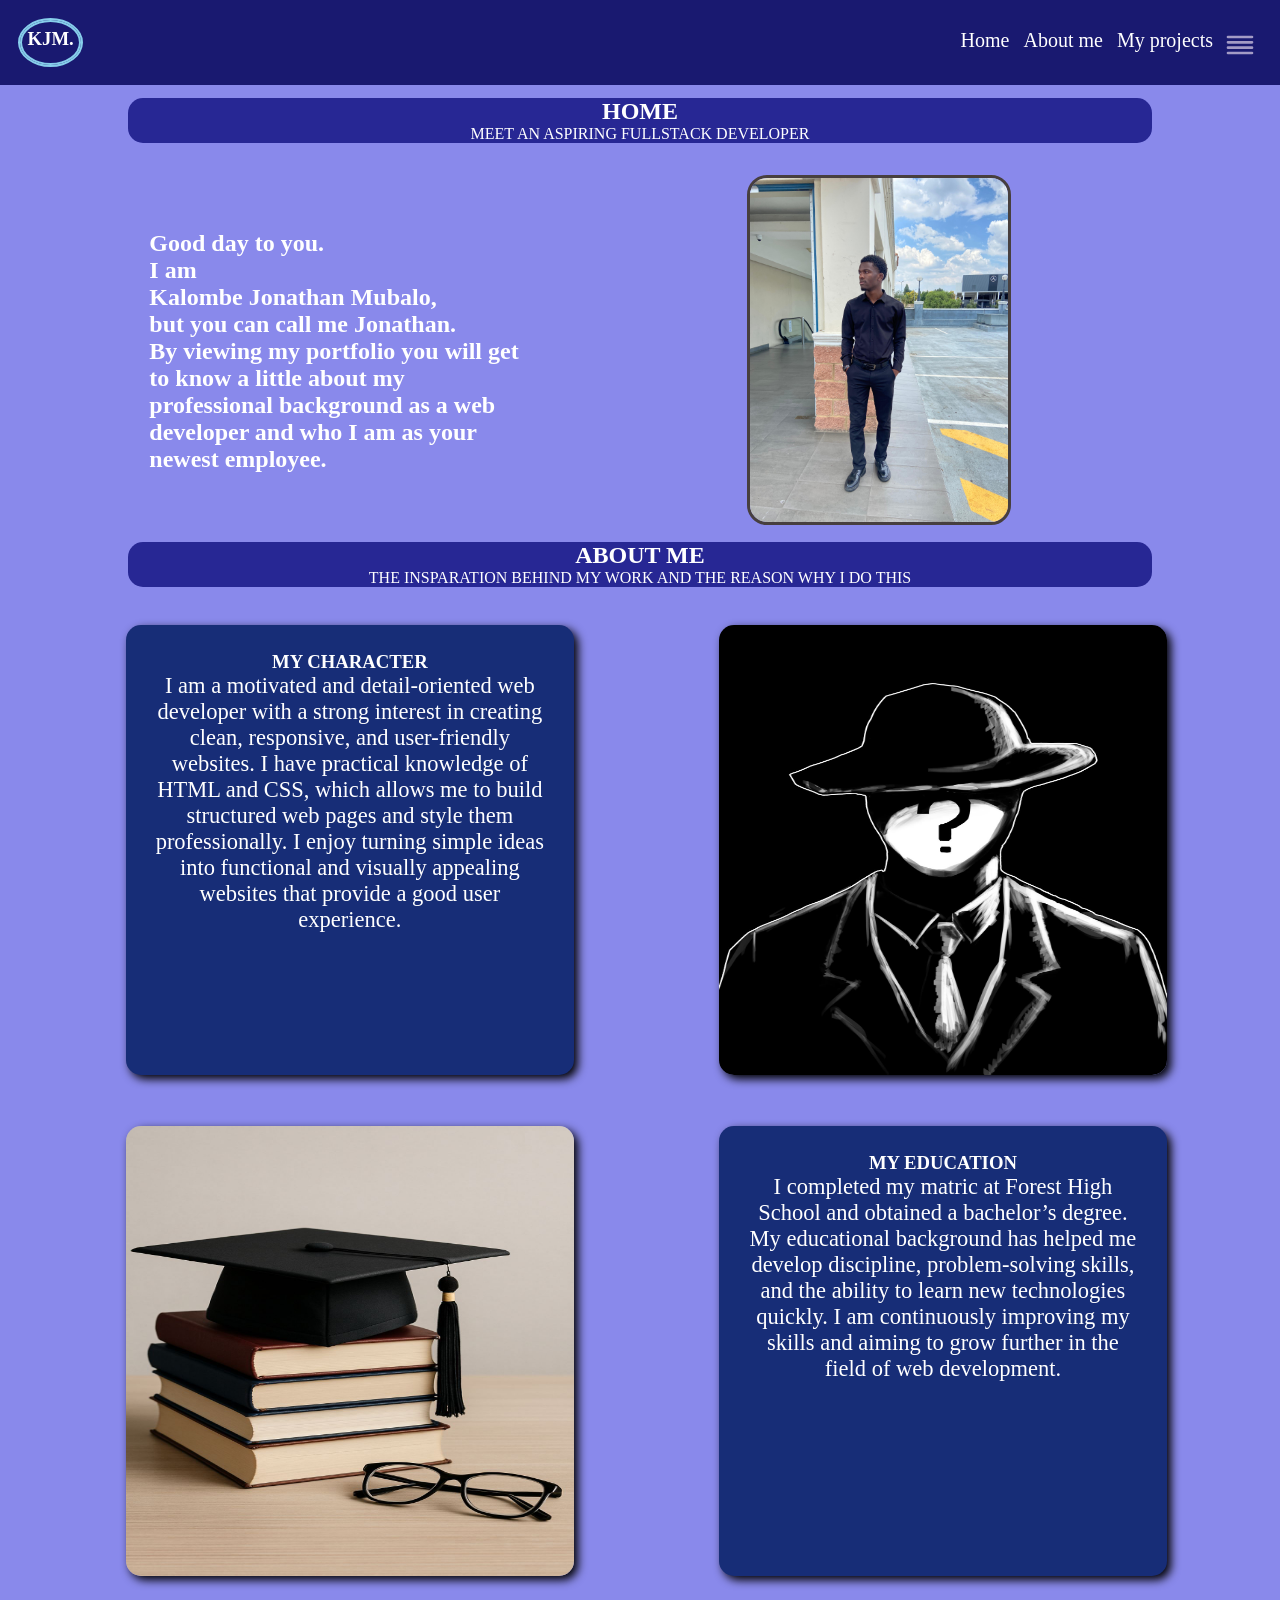
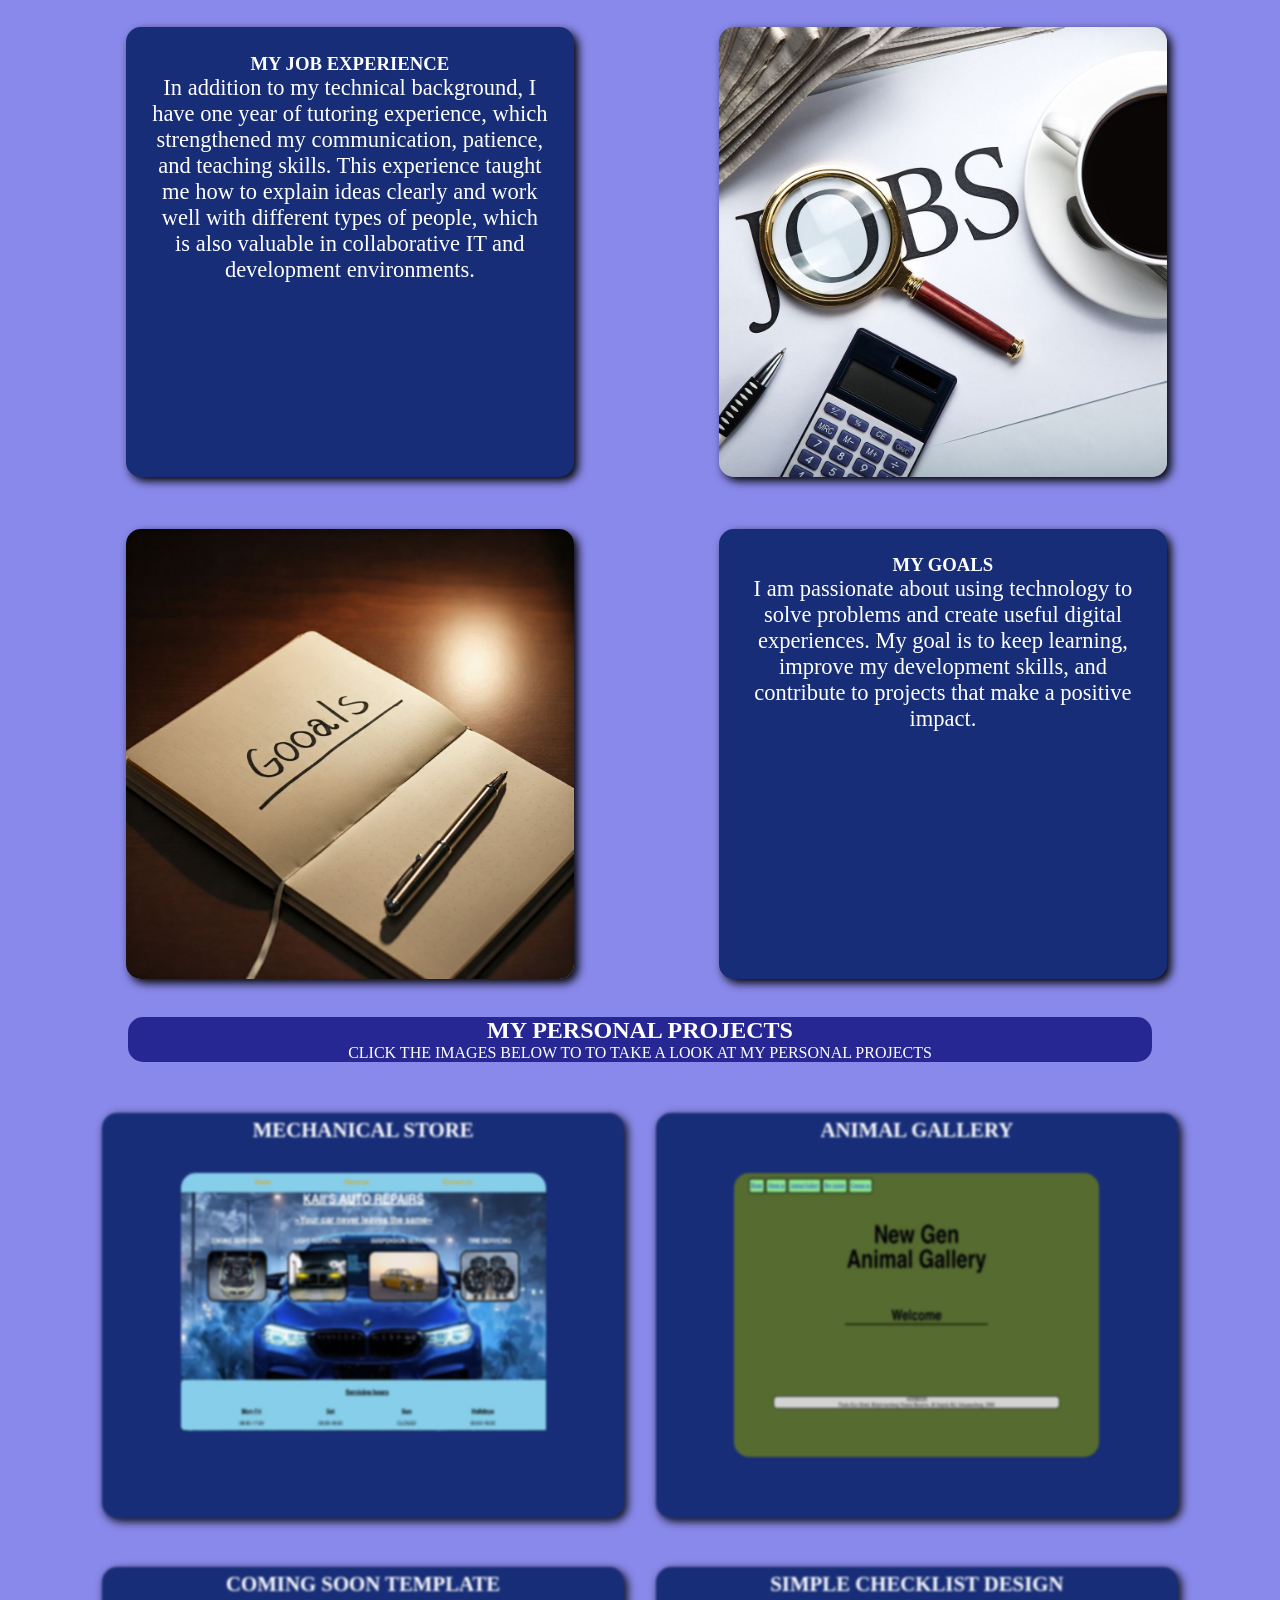
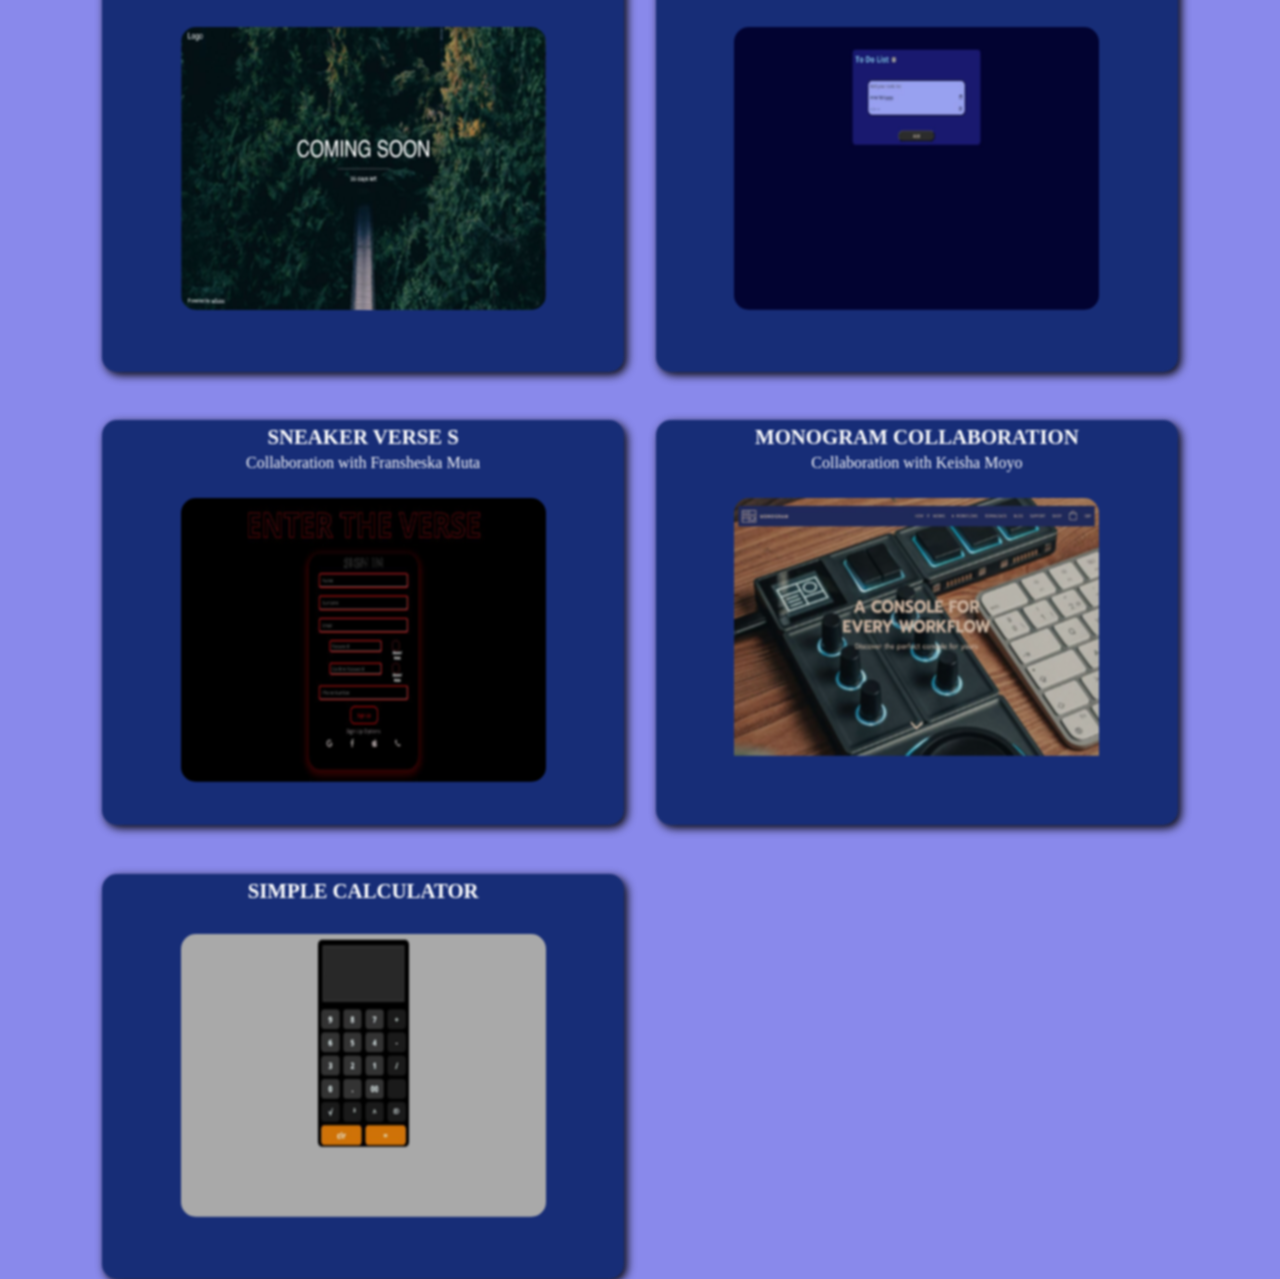
==== index.html @ be90f83e "Changed the color scheme of my website" ====
<!doctype html>
<html>
  <head>
    <title>Jonathans portfolio</title>
    <meta charset="UTF-8" />
    <meta name="viewport" content="width=device-width, initial-scale=1.0" />
    <link rel="stylesheet" href="styles.css" />
    <link rel="icon" href="./images/myicon.jpg" />
  </head>
  <body class="homepage">
    <header class="navbarstyle">
      <h3 class="logo">KJM.</h3>
      <nav class="navbar">
        <ul>
          <li>
            <a href="#home-page" target="_self">Home</a>
          </li>
          <li><a href="#about" target="_self">About me</a></li>
          <li><a href="#projects" target="_self">My projects</a></li>
          <li>
            <button id="dropdown" type="button">
              <svg
                xmlns="http://www.w3.org/2000/svg"
                width="1em"
                height="1em"
                viewBox="0 0 24 24"
              >
                <path d="M0 0h24v24H0z" fill="none" />
                <path
                  fill="currentColor"
                  d="M3 7h18a1 1 0 0 0 0-2H3a1 1 0 0 0 0 2m18 10H3a1 1 0 0 0 0 2h18a1 1 0 0 0 0-2m0-4H3a1 1 0 0 0 0 2h18a1 1 0 0 0 0-2m0-4H3a1 1 0 0 0 0 2h18a1 1 0 0 0 0-2"
                />
              </svg>
            </button>
          </li>
        </ul>
      </nav>

      <footer id="aboutMeFoot">
        <div>
          <h2>My SKILLS</h2>
          <section>
            <p>
              <a
                href="https://freecodecamp.org/certification/fcc-0bb48bfc-0001-48a4-94fc-444063eabfab/responsive-web-design"
                target="_blank"
                >HTML & CSS</a
              >
            </p>
            <p>Responsive web design</p>
            <p>Javascript</p>
          </section>
        </div>
        <h3>
          Contact Me<br />
          <span>just tap a link below</span>
        </h3>
        <section class="contact">
          <a
            href="https://www.linkedin.com/in/kalombe-jonathan-mubalo-9bb5353b4?utm_source=share&utm_campaign=share_via&utm_content=profile&utm_medium=android_app"
            target="_blank"
          >
            <img
              src="./images/linkedIn.png"
              alt="LinkedIn icon"
              width="45px"
              height="45px"
            /><br />
            Linked In profile</a
          >

          <a href="mailto:mubalokalombejonathan@gmail.com" target="_blank">
            <img
              src="./images/gmail.png"
              alt="gmail icon"
              width="45px"
              height="45px"
            /><br />
            Gmail account</a
          >

          <a
            href="https://www.instagram.com/kai_jay24?igsh=YXBub3B6YzE5aG9h"
            target="_blank"
          >
            <img
              src="./images/instagram.jpg"
              alt="Instagram icon"
              width="45px"
              height="45px"
            /><br />
            Instagram account</a
          >

          <a href="tel:0688829816" target="_blank">
            <img
              src="./images/phone.png"
              alt="Whatsapp icon"
              width="45px"
              height="45px"
            /><br />
            Phone number</a
          >
        </section>
      </footer>
    </header>
    <main id="home-page">
      <section class="my-home-title">
        <h1>HOME</h1>
        <p>MEET AN ASPIRING FULLSTACK DEVELOPER</p>
      </section>
      <div class="my-description">
        <section>
          <h1>Good day to you.</h1>
          <h2>I am</h2>

          <h2>
            <span class="myName"><b> Kalombe Jonathan Mubalo,</b></span>
          </h2>

          <h2>but you can call me <span class="myName">Jonathan</span>.</h2>

          <h2>
            By viewing my portfolio you will get to know a little about my
            professional background as a web developer and who I am as your
            newest employee.
          </h2>
        </section>

        <section>
          <img
            class="profile-pic"
            src="./images/myProfilePic.jpeg"
            alt="A profile picture of me"
            width="auto"
            height="350"
          />
        </section>
      </div>
    </main>

    <main id="about">
      <section class="my-about-me-title">
        <h1>ABOUT ME</h1>
        <p>THE INSPARATION BEHIND MY WORK AND THE REASON WHY I DO THIS</p>
      </section>
      <div class="about-me">
        <section class="describe-self">
          <section class="text">
            <h1>MY CHARACTER</h1>
            <p>
              I am a motivated and detail-oriented web developer with a strong
              interest in creating clean, responsive, and user-friendly
              websites. I have practical knowledge of HTML and CSS, which allows
              me to build structured web pages and style them professionally. I
              enjoy turning simple ideas into functional and visually appealing
              websites that provide a good user experience.
            </p>
          </section>
          <section class="describe-image a1-1">
            <img src="./images/myCharacter.jpg" width="100%" height="100%" />
          </section>
        </section>

        <section class="describe-self">
          <section class="describe-image a2-1">
            <img src="./images/myEducation.jpg" width="100%" height="100%" />
          </section>
          <section class="text">
            <h1>MY EDUCATION</h1>
            <p>
              I completed my matric at Forest High School and obtained a
              bachelor’s degree. My educational background has helped me develop
              discipline, problem-solving skills, and the ability to learn new
              technologies quickly. I am continuously improving my skills and
              aiming to grow further in the field of web development.
            </p>
          </section>
        </section>

        <section class="describe-self">
          <section class="text">
            <h1>MY JOB EXPERIENCE</h1>
            <p>
              In addition to my technical background, I have one year of
              tutoring experience, which strengthened my communication,
              patience, and teaching skills. This experience taught me how to
              explain ideas clearly and work well with different types of
              people, which is also valuable in collaborative IT and development
              environments.
            </p>
          </section>
          <section class="describe-image a3-1">
            <img src="./images/myExperience.jpg" width="100%" height="100%" />
          </section>
        </section>

        <section class="describe-self">
          <section class="describe-image a4-1">
            <img src="./images/myGoals.jpg" />
          </section>
          <section class="text">
            <h1>MY GOALS</h1>
            <p>
              I am passionate about using technology to solve problems and
              create useful digital experiences. My goal is to keep learning,
              improve my development skills, and contribute to projects that
              make a positive impact.
            </p>
          </section>
        </section>
      </div>
    </main>

    <main id="projects">
      <section class="my-projects-title">
        <h1>MY PERSONAL PROJECTS</h1>
        <p>CLICK THE IMAGES BELOW TO TO TAKE A LOOK AT MY PERSONAL PROJECTS</p>
      </section>
      <div class="my-projects">
        <section>
          <a href="https://mechanic-store-template.vercel.app/" target="_blank"
            ><h3>MECHANICAL STORE</h3>
            <img
              src="./images/mechanic-template.png"
              alt="My mechanical template home page"
            />
          </a>
        </section>
        <section>
          <a href="https://animal-gallery-2.vercel.app/" target="_blank">
            <h3>ANIMAL GALLERY</h3>
            <img
              src="./images/animalGallery.png"
              alt="My animal gallery home page"
            />
          </a>
        </section>

        <section>
          <a
            href="https://coming-soon-template-367j.vercel.app/"
            target="_blank"
            ><h3>COMING SOON TEMPLATE</h3>
            <img
              src="./images/coming-soon-template.png"
              alt="My coming soon template"
            />
          </a>
        </section>
        <section>
          <a href="https://checklist-red-nine.vercel.app/" target="_blank"
            ><h3>SIMPLE CHECKLIST DESIGN</h3>
            <img src="./images/checklist.png" alt="My checklist home page" />
          </a>
        </section>
        <section>
          <a href="https://sneaker-verse-s.vercel.app/" target="_blank"
            ><h3>SNEAKER VERSE S</h3>
            <p>Collaboration with Fransheska Muta</p>
            <img
              src="./images/sneaker-verse-S.png"
              alt="Sneaker vers-S shoe store home page"
            />
          </a>
        </section>
        <section>
          <a href="https://monogram-collaboration.vercel.app/" target="_blank"
            ><h3>MONOGRAM COLLABORATION</h3>
            <p>Collaboration with Keisha Moyo</p>
            <img
              src="./images/monogram-collaboration.png"
              alt="Monogram collaboration sales page"
            />
          </a>
        </section>
        <section>
          <a
            href="https://simple-calculator-tawny-rho.vercel.app/"
            target="_blank"
            ><h3>SIMPLE CALCULATOR</h3>
            <img
              src="./images/simple-calculator.png"
              alt="My calculator home page"
            />
          </a>
        </section>
      </div>
    </main>
    <script src="index.js"></script>
  </body>
</html>
---- styles.css ----
/*UNIVERSAL SELECTOR  */
* {
  box-sizing: border-box;
  margin: 0;
  padding: 0;
  scroll-behavior: smooth;
}

body {
  width: 100%;
  /* height: 100%; */
  overflow-x: hidden;
  color: white;
  background-color: rgb(137, 137, 235);
  /* background-image: url(./images/background.jpg);
  backdrop-filter: blur(3px);
  background-position: center;
  background-repeat: no-repeat;
  background-attachment: fixed;
  background-size: cover; */
}

/* NAV BAR STYLING */

.navbarstyle {
  display: flex;
  flex-flow: row nowrap;
  justify-content: space-between;
  background-color: midnightblue;
  padding: 20px;
  position: sticky;
  top: 0px;
  width: 100%;
  z-index: 1;
}

ul {
  list-style-type: none;
  display: flex;
  flex-flow: row nowrap;
  justify-content: space-evenly;
  margin-top: 9px;
}

.navbar ul li a {
  text-decoration: none;
  color: white;
  padding: 7px;
  font-size: 1.25rem;
}

.navbar ul li a:hover {
  cursor: pointer;
  color: skyblue;
  /* transform: scale(1.15); */
}

/* .active-nav {
  color: aquamarine !important;
} */

/* .navbar ul li a:hover {
  cursor: pointer;
  color: rgb(30, 168, 41);
} */

/* .navbar ul li a:visited {
  cursor: pointer;
  color: rgb(9, 175, 235);
} */

.navbarstyle .logo {
  border: 2.5px double skyblue;
  outline: 2.5px double skyblue;
  border-radius: 100%;
  padding: 5.5px;
}

/* HOME PAGE */

.my-description {
  display: flex;
  flex-flow: row nowrap;
  width: 100%;
  height: auto;
  justify-content: space-evenly;
  align-items: center;
  margin: 2.5% 0px 0px;
}

.my-description section {
  padding: 0px 5%;
  width: 40%;
  height: 100%;
}

.my-description span {
  /* font-size: 35px; */
  /* text-decoration: bold; */
}

.profile-pic {
  border-radius: 20px;
  border: 3.5px solid rgb(71, 63, 63);
}

/* ABOUT ME */

#about {
  height: 100%;
}

.about-me {
  text-align: center;
  width: 100%;
  /* height: auto; */
  margin: 0.5%;
  display: flex;
  flex-flow: column nowrap;
  justify-content: space-evenly;
  align-items: center;
}

.describe-self {
  display: flex;
  flex-flow: row;
  justify-content: space-evenly;
  height: 80%;
  width: 100%;
}

.describe-self .text {
  width: 35%;
  height: 50vh;
  box-shadow: 4px 4px 10px black;
  border-radius: 15px;
  padding: 2%;
  background-color: rgb(23, 45, 119);
  color: white;
  margin: 2%;
}

/* .text h1{
  font-size: ;FOCUS ON THE H1 TAGS ON UR BODY
} */

.describe-self .describe-image {
  width: 35vw;
  height: 50vh;
  box-shadow: 4px 4px 10px black;
  border-radius: 15px;
  color: white;
  margin: 2%;
}

.about-me section p {
  font-size: 2.5vh;
}

.a1-1 img {
  object-fit: fill;
  object-position: center;
  background: none;
  border-radius: 15px;
  width: 100%;
  height: 100%;
}

.a2-1 img {
  object-fit: fill;
  object-position: center;
  background: none;
  border-radius: 15px;
  width: 100%;
  height: 100%;
}

.a3-1 img {
  object-fit: fill;
  object-position: center;
  background: none;
  border-radius: 15px;
  width: 100%;
  height: 100%;
}

.a4-1 img {
  object-fit: fill;
  object-position: center;
  background: none;
  border-radius: 15px;
  width: 100%;
  height: 100%;
}

/* MY PAGE HEADINGS */
.my-projects-title,
.my-about-me-title,
.my-home-title {
  text-align: center;
  border-radius: 15px;
  margin: 1% auto;
  width: 80%;
  color: white;
  background-color: rgb(39, 39, 148);
}

/* .my-projects-title p,
.my-about-me-title p,
.my-home-title p {
  color: aquamarine;
} */

/* MY PROJECTS PAGE */

.my-projects {
  display: grid;
  grid-template-columns: 1fr 1fr;
  grid-template-rows: repeat(4, 1fr);
  width: 90%;
  margin: auto;
  gap: 3%;
  height: auto;
  grid-row: space-evenly;
  grid-column: space-evenly;
  padding: 3%;
  /* margin-bottom: 2%; */
}

.my-projects section {
  border-radius: 15px;
  background-color: rgb(23, 45, 119);
  width: auto;
  height: 45vh;
  box-shadow: 3px 3px 10px black;
  cursor: pointer;
  filter: blur(1px);
}

.my-projects section:hover {
  transform: scale(1.025);
  box-shadow: 3px 3px 10px black;
  filter: blur(0px);
}

.my-projects section:hover p {
  font-size: larger;
}

.my-projects section img {
  width: 70%;
  height: 70%;
  margin: 5% 15%;
  border-radius: 15px;
}
.my-projects section a,
footer section a {
  text-decoration: none;
  color: white;
  text-align: center;
}

.my-projects section h3 {
  font-size: 1.3rem;
  padding: 5px;
  text-decoration: none;
}

/* FOOTER & DROP DOWN*/

button {
  background-color: transparent;
  border: none;
  border-radius: 15px;
  width: 40px;
  height: 20px;
  cursor: pointer;
  /* margin-top: 105px; */
}

svg:hover {
  color: aquamarine;
}

svg {
  font-size: 2rem;
  color: rgb(163, 155, 197);
}

#aboutMeFoot {
  display: none;
}

footer {
  background-color: rgb(6, 6, 58, 0.5);
  border-radius: 12px;
  color: white;
  position: absolute;
  bottom: 0px;
  right: 0;
  bottom: -570px;
  width: 250px;
  overflow-y: scroll;
  overflow-x: hidden;
  scroll-behavior: smooth;
  height: auto;
}

footer::-webkit-scrollbar {
  display: none;
}

footer h3 {
  text-align: center;
  text-decoration: underline;
  font-weight: 700px;
  font-size: 1.3rem;
  line-height: 1.5rem;
}

footer h3 span {
  font-size: 1rem;
}

.contact {
  display: flex;
  flex-flow: column nowrap;
  width: 100%;
  height: auto;
  justify-content: space-evenly;
  align-items: center;
  margin: 2.5% 0px 0px;
}

.contact a {
  text-align: center;
  text-decoration: none;
  padding: 10px;
}

.contact a:hover {
  transform: scale(1.2) ease;
  border: 3px solid black;
  background-color: rgb(155, 127, 255);
  border-radius: 10px;
}

.contact a img {
  border-radius: 100%;
  color: aquamarine !important;
}

.contact a {
  color: aquamarine !important;
}

#aboutMeFoot {
  text-align: center;
  padding: 2%;
}

#aboutMeFoot section {
  display: flex;
  flex-flow: column nowrap;
  justify-content: space-around;
  margin: 1%;
}

#aboutMeFoot section p {
  background-color: rgb(48, 48, 97);
  border: 2px solid black;
  border-radius: 15px;
  padding: 0.4%;
  margin-bottom: 2%;
}

#aboutMeFoot h2 {
  text-decoration: underline;
}

/* MEDIA QUERRIES */

/* HOME SCREEN */
@media screen and (max-width: 700px) {
  .my-description {
    display: flex;
    flex-flow: column nowrap;
    height: auto;
    flex-direction: column;
    justify-content: center !important;
    align-items: center !important;
    gap: 0px;
  }

  .my-description section {
    display: flex;
    flex-flow: column nowrap;
    height: auto;
    flex-direction: column;
    justify-content: center !important;
    align-items: center !important;
  }

  .my-description section {
    height: 30%;
    width: 100%;
    margin-bottom: 5%;
  }

  /* .my-description section img { */
  /* } */

  /* MY PROJECTS PAGE */
  @media screen and (max-width: 800px) {
    .my-projects {
      display: flex;
      flex-flow: column nowrap;
      width: 100%;
      height: 100vh;
      margin: auto;
      height: auto;
      padding: 7%;
      align-items: space-between;
    }

    .my-projects section {
      margin-bottom: 10%;
    }
  }

  /* ABOUT ME */

  .describe-self {
    flex-direction: column-reverse;
    align-items: center;
    width: 100%;
    padding: 0px;
  }

  .describe-image,
  .text {
    width: 65vw !important;
  }

  .describe-image {
    order: 1 !important;
  }

  .text {
    width: 80vw !important;
    order: -1 !important;
    height: 34vh !important;
    margin-bottom: 14% !important;
  }

  .about-me section h1 {
    font-size: 4vh;
  }
}
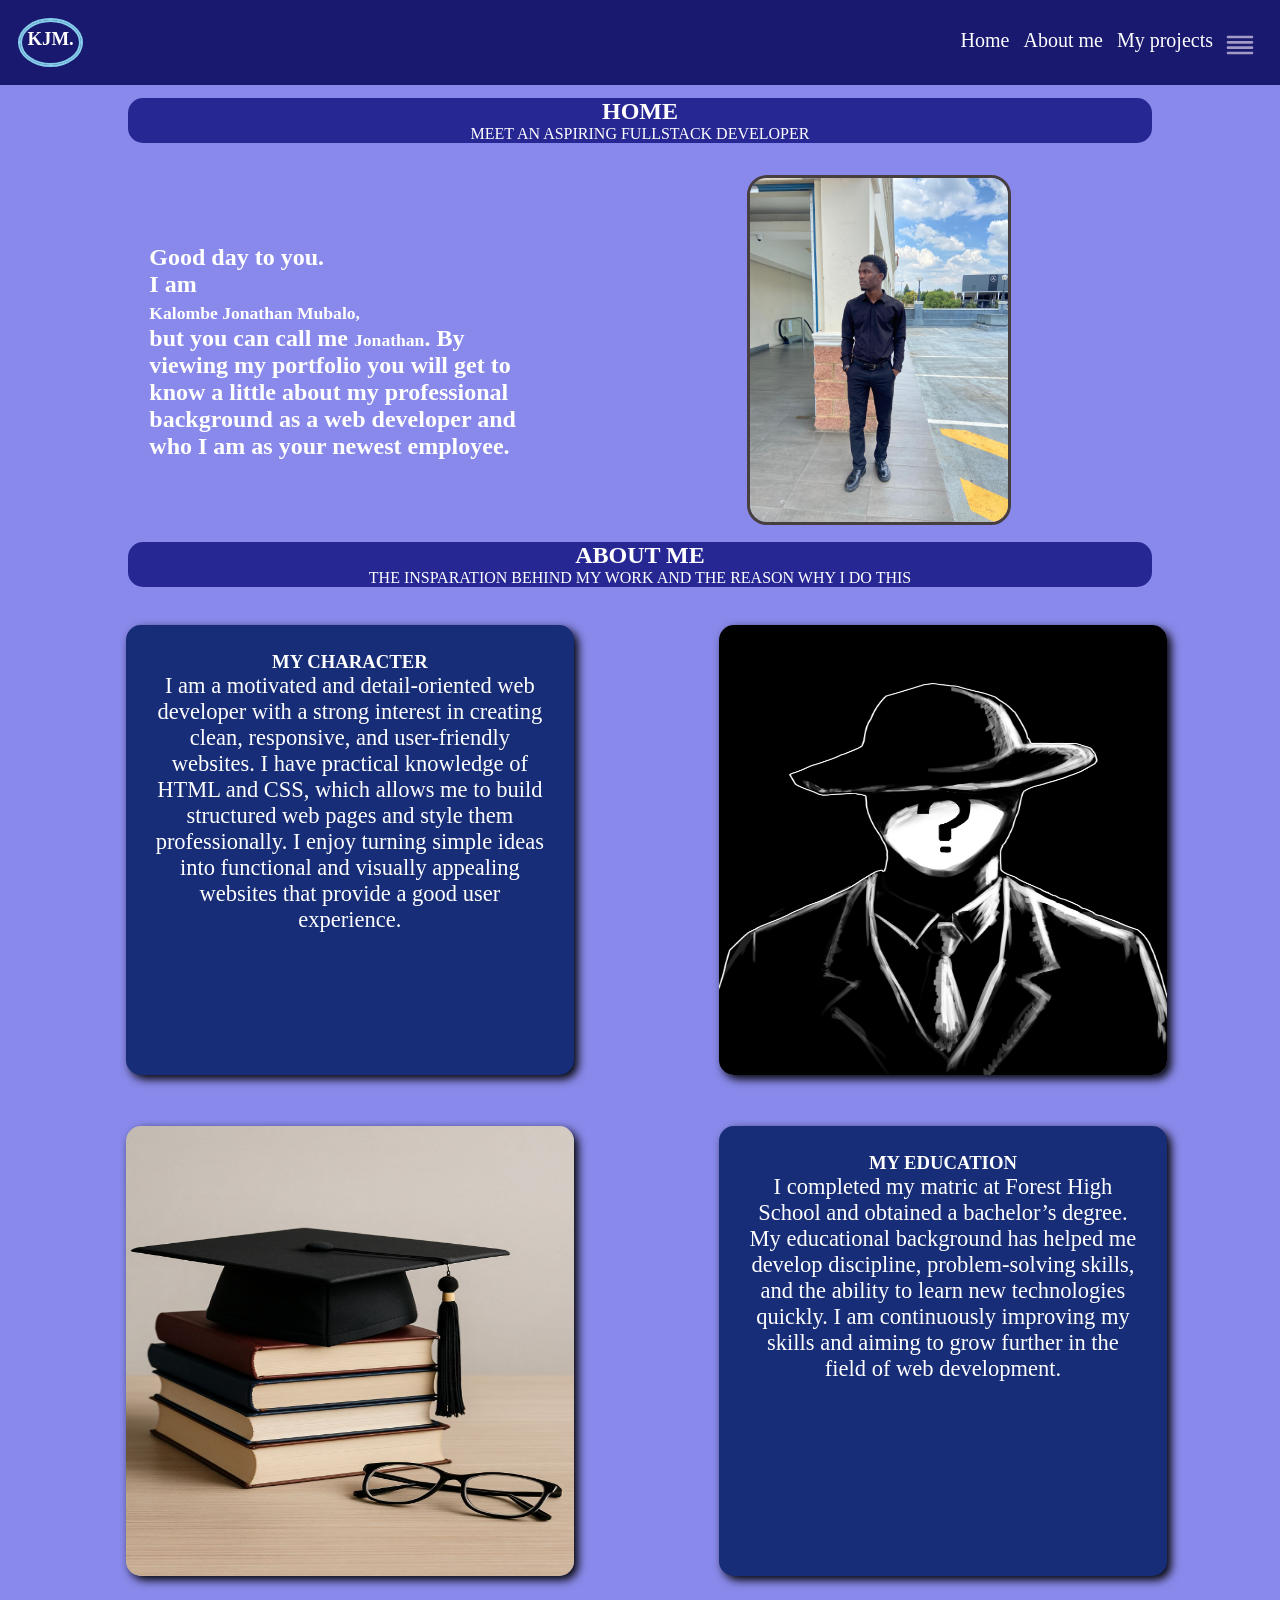
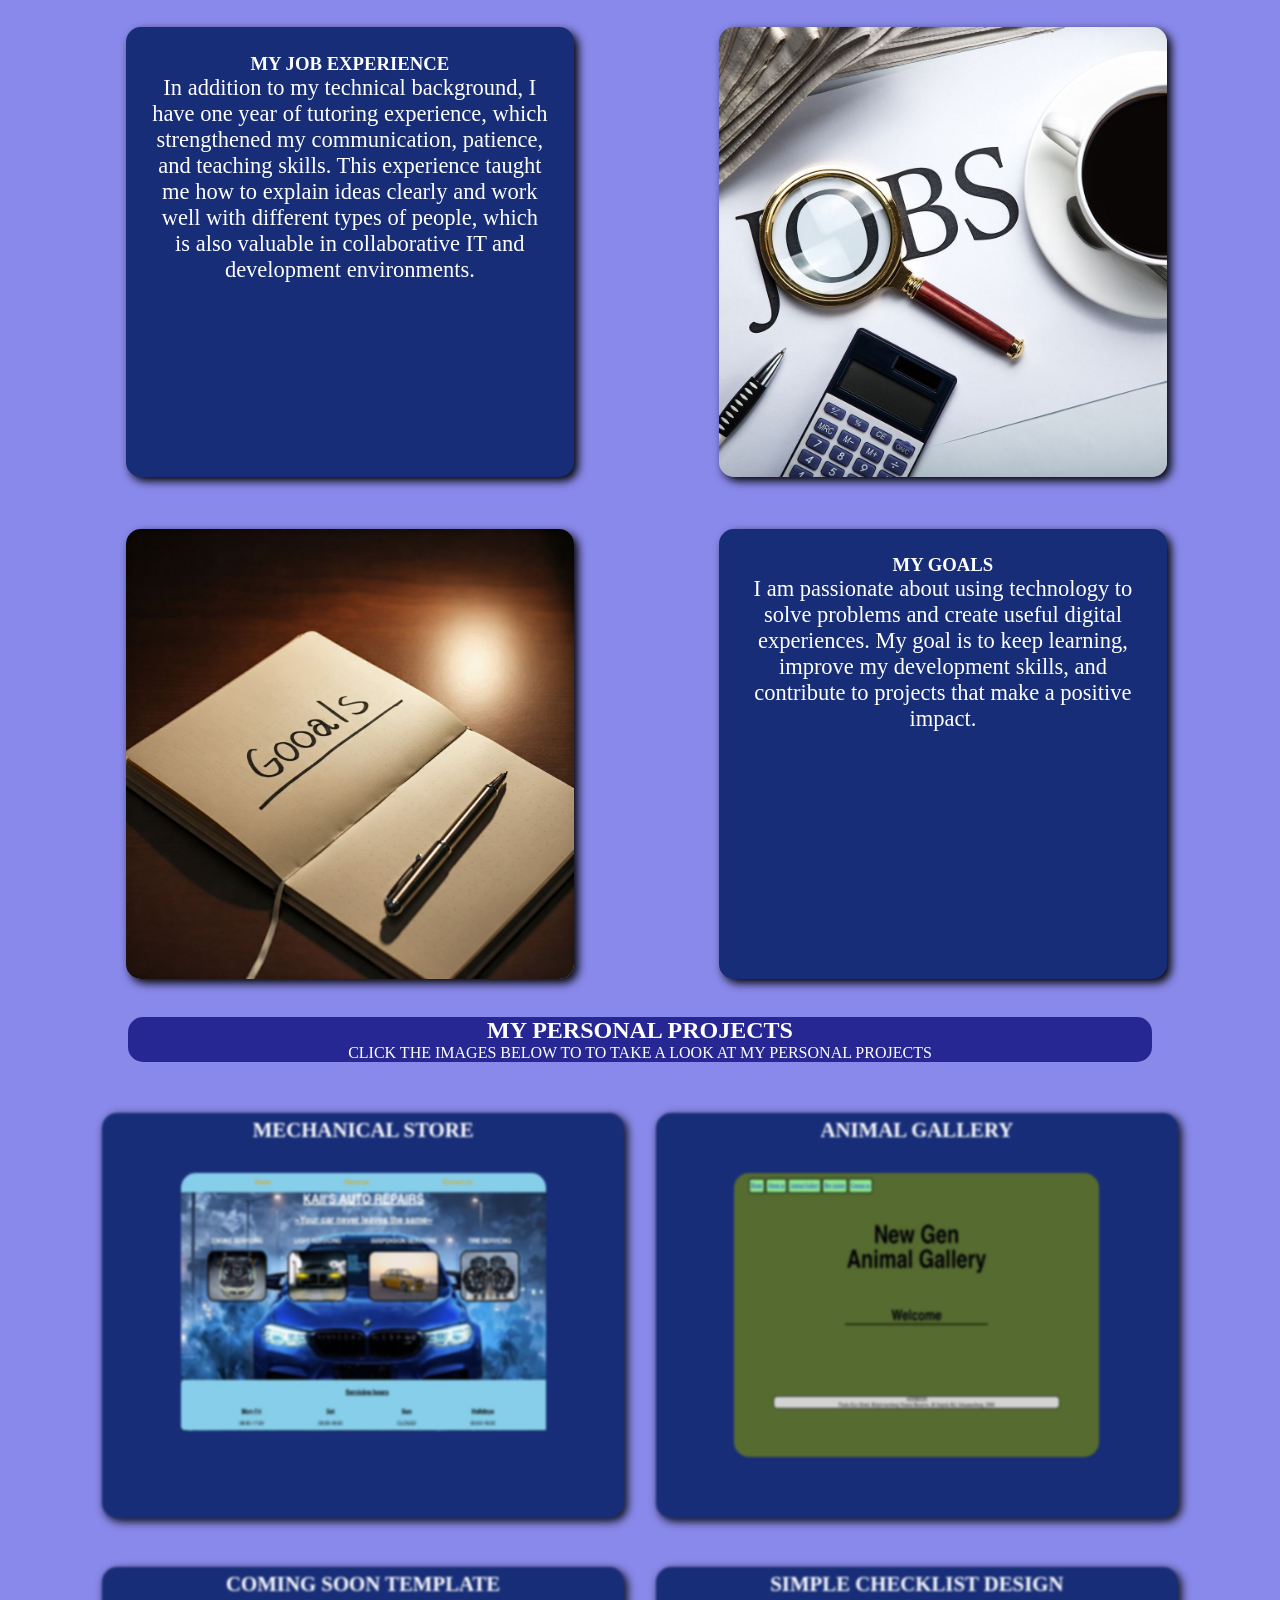
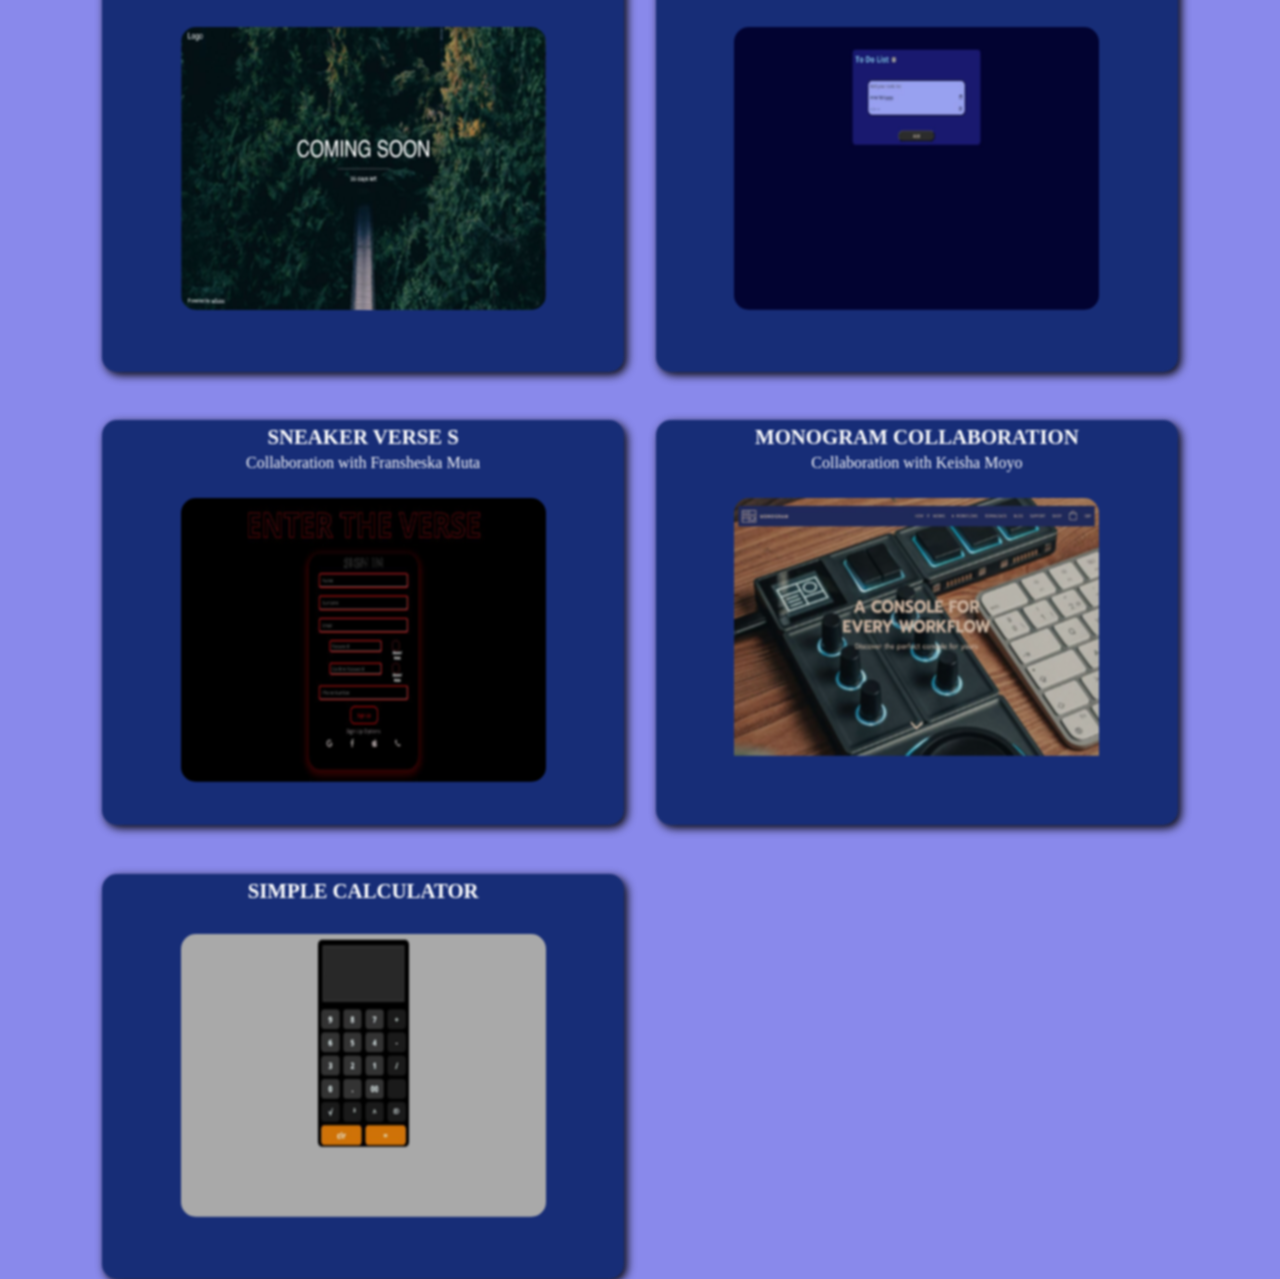
==== commit c36e64af: "changed minimum responsivensrss" ====
--- a/index.html
+++ b/index.html
@@ -111,16 +111,14 @@
       </section>
       <div class="my-description">
         <section>
-          <h1>Good day to you.</h1>
+          <h2>Good day to you.</h2>
           <h2>I am</h2>
 
           <h2>
             <span class="myName"><b> Kalombe Jonathan Mubalo,</b></span>
           </h2>
 
-          <h2>but you can call me <span class="myName">Jonathan</span>.</h2>
-
-          <h2>
+          <h2>but you can call me <span class="myName">Jonathan</span>.
             By viewing my portfolio you will get to know a little about my
             professional background as a web developer and who I am as your
             newest employee.
--- a/styles.css
+++ b/styles.css
@@ -12,12 +12,6 @@
   overflow-x: hidden;
   color: white;
   background-color: rgb(137, 137, 235);
-  /* background-image: url(./images/background.jpg);
-  backdrop-filter: blur(3px);
-  background-position: center;
-  background-repeat: no-repeat;
-  background-attachment: fixed;
-  background-size: cover; */
 }
 
 /* NAV BAR STYLING */
@@ -52,22 +46,7 @@
 .navbar ul li a:hover {
   cursor: pointer;
   color: skyblue;
-  /* transform: scale(1.15); */
-}
-
-/* .active-nav {
-  color: aquamarine !important;
-} */
-
-/* .navbar ul li a:hover {
-  cursor: pointer;
-  color: rgb(30, 168, 41);
-} */
-
-/* .navbar ul li a:visited {
-  cursor: pointer;
-  color: rgb(9, 175, 235);
-} */
+}
 
 .navbarstyle .logo {
   border: 2.5px double skyblue;
@@ -95,8 +74,12 @@
 }
 
 .my-description span {
-  /* font-size: 35px; */
-  /* text-decoration: bold; */
+  font-size: 1.1rem; 
+ text-decoration: bold;
+}
+
+.my-description span, .my-description h1 .my-description h2{
+text-align: center;
 }
 
 .profile-pic {
@@ -204,12 +187,6 @@
   color: white;
   background-color: rgb(39, 39, 148);
 }
-
-/* .my-projects-title p,
-.my-about-me-title p,
-.my-home-title p {
-  color: aquamarine;
-} */
 
 /* MY PROJECTS PAGE */
 
@@ -253,6 +230,7 @@
   margin: 5% 15%;
   border-radius: 15px;
 }
+
 .my-projects section a,
 footer section a {
   text-decoration: none;
@@ -266,7 +244,7 @@
   text-decoration: none;
 }
 
-/* FOOTER & DROP DOWN*/
+/* FOOTER AS A DROP DOWN*/
 
 button {
   background-color: transparent;
@@ -380,7 +358,55 @@
 
 /* MEDIA QUERRIES */
 
+/* MY PROJECTS PAGE */
+@media screen and (max-width: 800px){
+  .my-projects {
+    display: flex;
+    flex-flow: column nowrap;
+    width: 100%;
+    height: 100vh;
+    margin: auto;
+    height: auto;
+    padding: 7%;
+    align-items: space-between;
+  }
+
+  .my-projects section {
+    margin-bottom: 10%;
+  }
+
+  /* ABOUT ME */
+
+  .describe-self {
+    flex-direction: column-reverse;
+    align-items: center;
+    width: 100%;
+    padding: 0px;
+  }
+
+  .describe-image,
+  .text {
+    width: 65vw !important;
+  }
+
+  .describe-image {
+    order: 1 !important;
+  }
+
+  .text {
+    width: 80vw !important;
+    order: -1 !important;
+    height: 34vh !important;
+    margin-bottom: 14% !important;
+  }
+
+  .about-me section h1 {
+    font-size: 4vh;
+  }
+}
+
 /* HOME SCREEN */
+
 @media screen and (max-width: 700px) {
   .my-description {
     display: flex;
@@ -402,58 +428,63 @@
   }
 
   .my-description section {
-    height: 30%;
+    height: 34%;
     width: 100%;
     margin-bottom: 5%;
   }
-
-  /* .my-description section img { */
-  /* } */
-
-  /* MY PROJECTS PAGE */
-  @media screen and (max-width: 800px) {
-    .my-projects {
-      display: flex;
-      flex-flow: column nowrap;
-      width: 100%;
-      height: 100vh;
-      margin: auto;
-      height: auto;
-      padding: 7%;
-      align-items: space-between;
-    }
-
-    .my-projects section {
-      margin-bottom: 10%;
-    }
-  }
+}
+
+@media screen and (max-width: 450px) {
 
   /* ABOUT ME */
-
-  .describe-self {
-    flex-direction: column-reverse;
-    align-items: center;
-    width: 100%;
-    padding: 0px;
-  }
-
-  .describe-image,
-  .text {
-    width: 65vw !important;
-  }
-
-  .describe-image {
-    order: 1 !important;
-  }
 
   .text {
     width: 80vw !important;
     order: -1 !important;
-    height: 34vh !important;
+    height: auto !important;
     margin-bottom: 14% !important;
   }
 
-  .about-me section h1 {
-    font-size: 4vh;
-  }
-}
+  /* NAVBAR STYLING */
+
+  .navbarstyle {
+    display: flex;
+    flex-flow: column nowrap;
+    justify-content: space-between;
+    background-color: midnightblue;
+    padding: 20px;
+    position: sticky;
+    top: 0px;
+    width: 100%;
+    z-index: 1;
+  }
+
+  .navbarstyle .logo {
+    display: none;
+}
+
+/* MY ABOUT ME IMAGES */
+
+.describe-image{
+  width: 80% !important;
+}
+
+/* MY PROJECTS STYLING */
+
+  .my-projects section {
+    border-radius: 15px;
+    background-color: rgb(23, 45, 119);
+    width: auto;
+    height: 45vh;
+    box-shadow: 3px 3px 10px black;
+    cursor: pointer;
+    filter: blur(0px);
+  }
+
+  .my-projects section img {
+    width: 90%;
+    height: 70%;
+    margin: 3% 5%;
+    border-radius: 15px;
+  }
+}
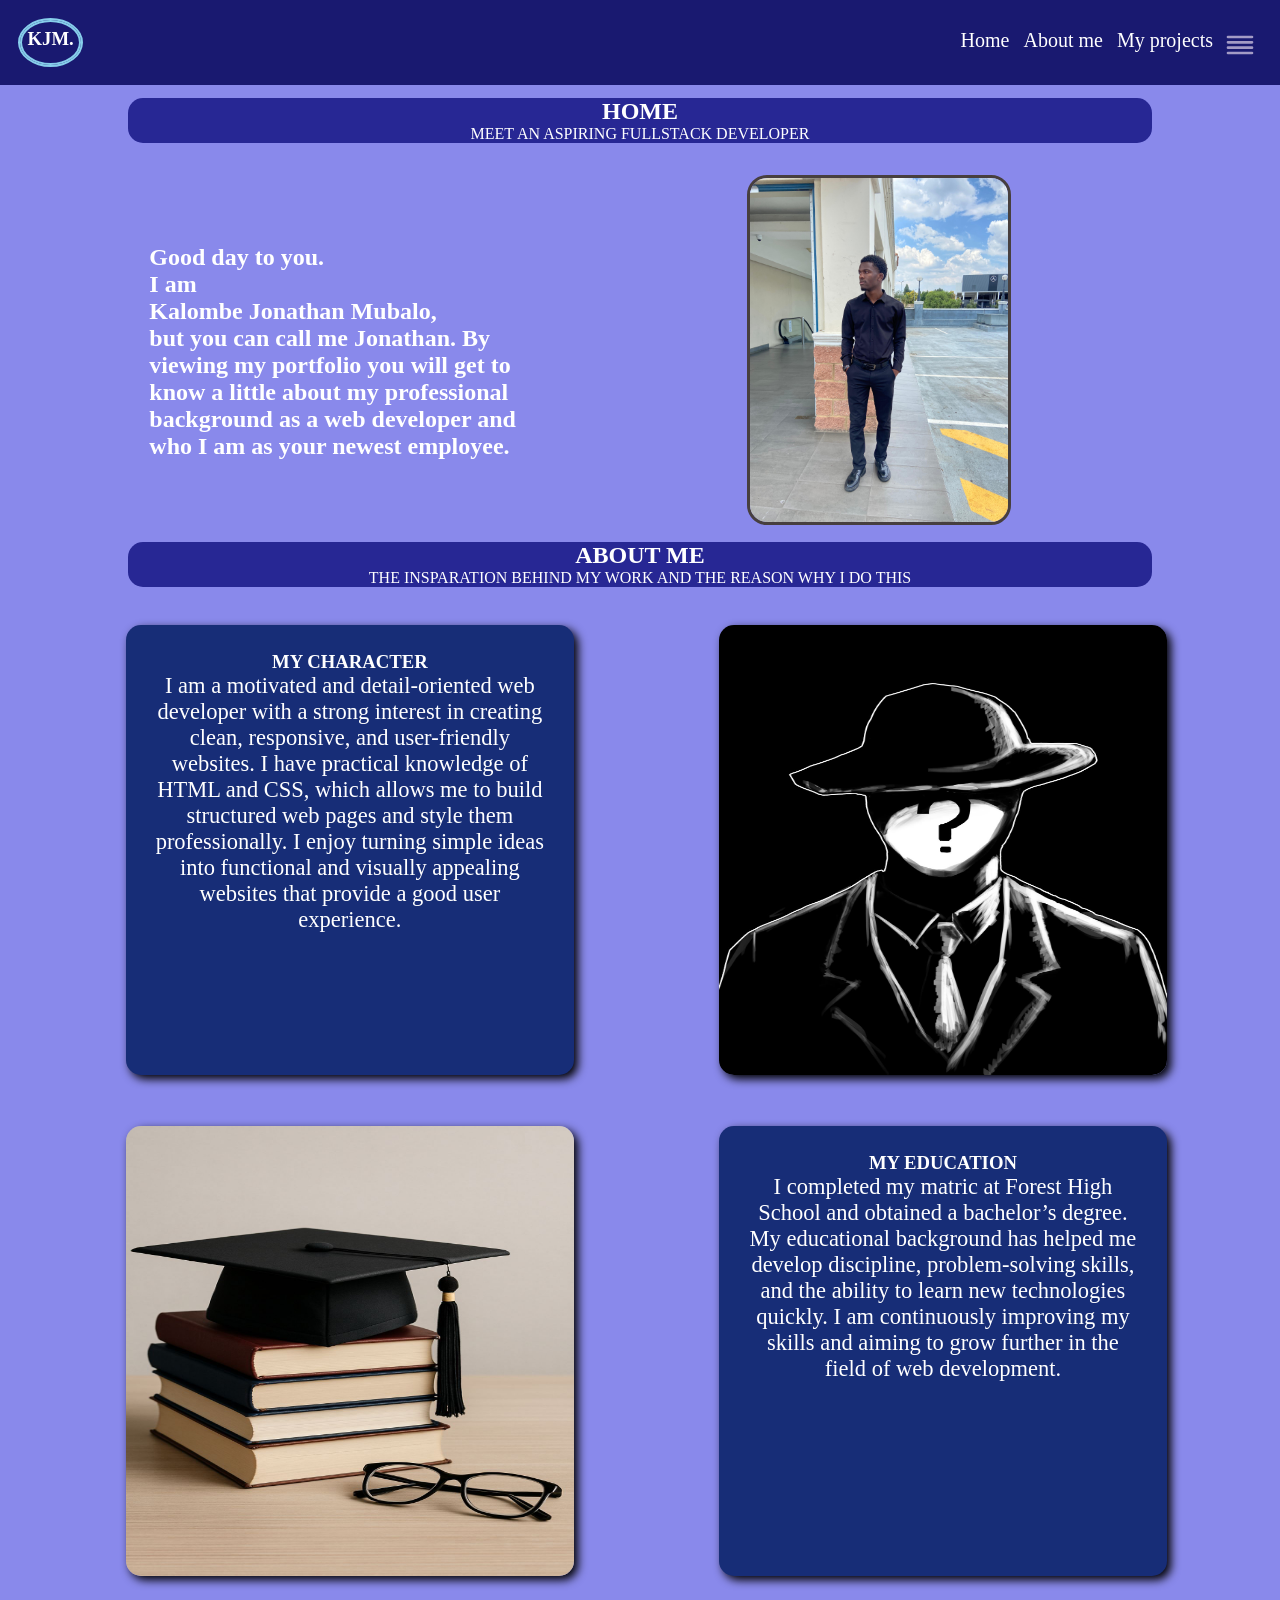
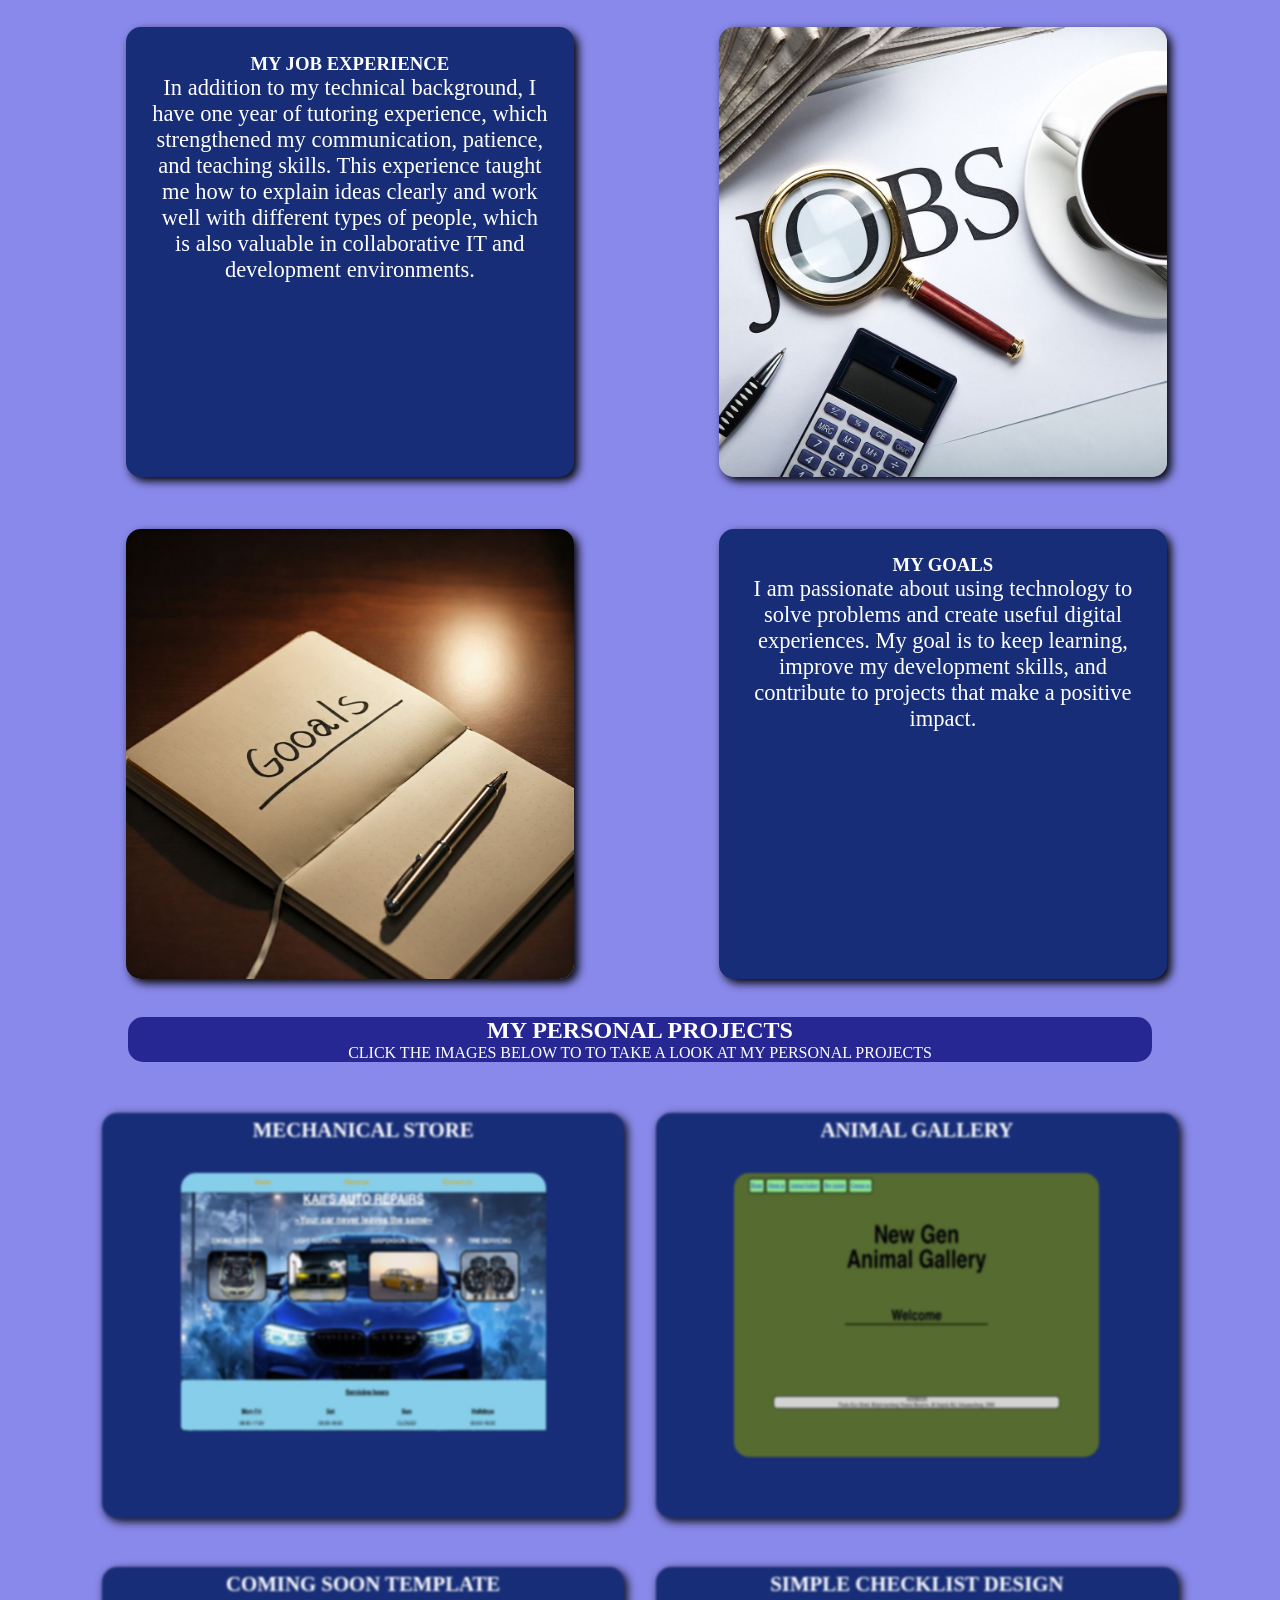
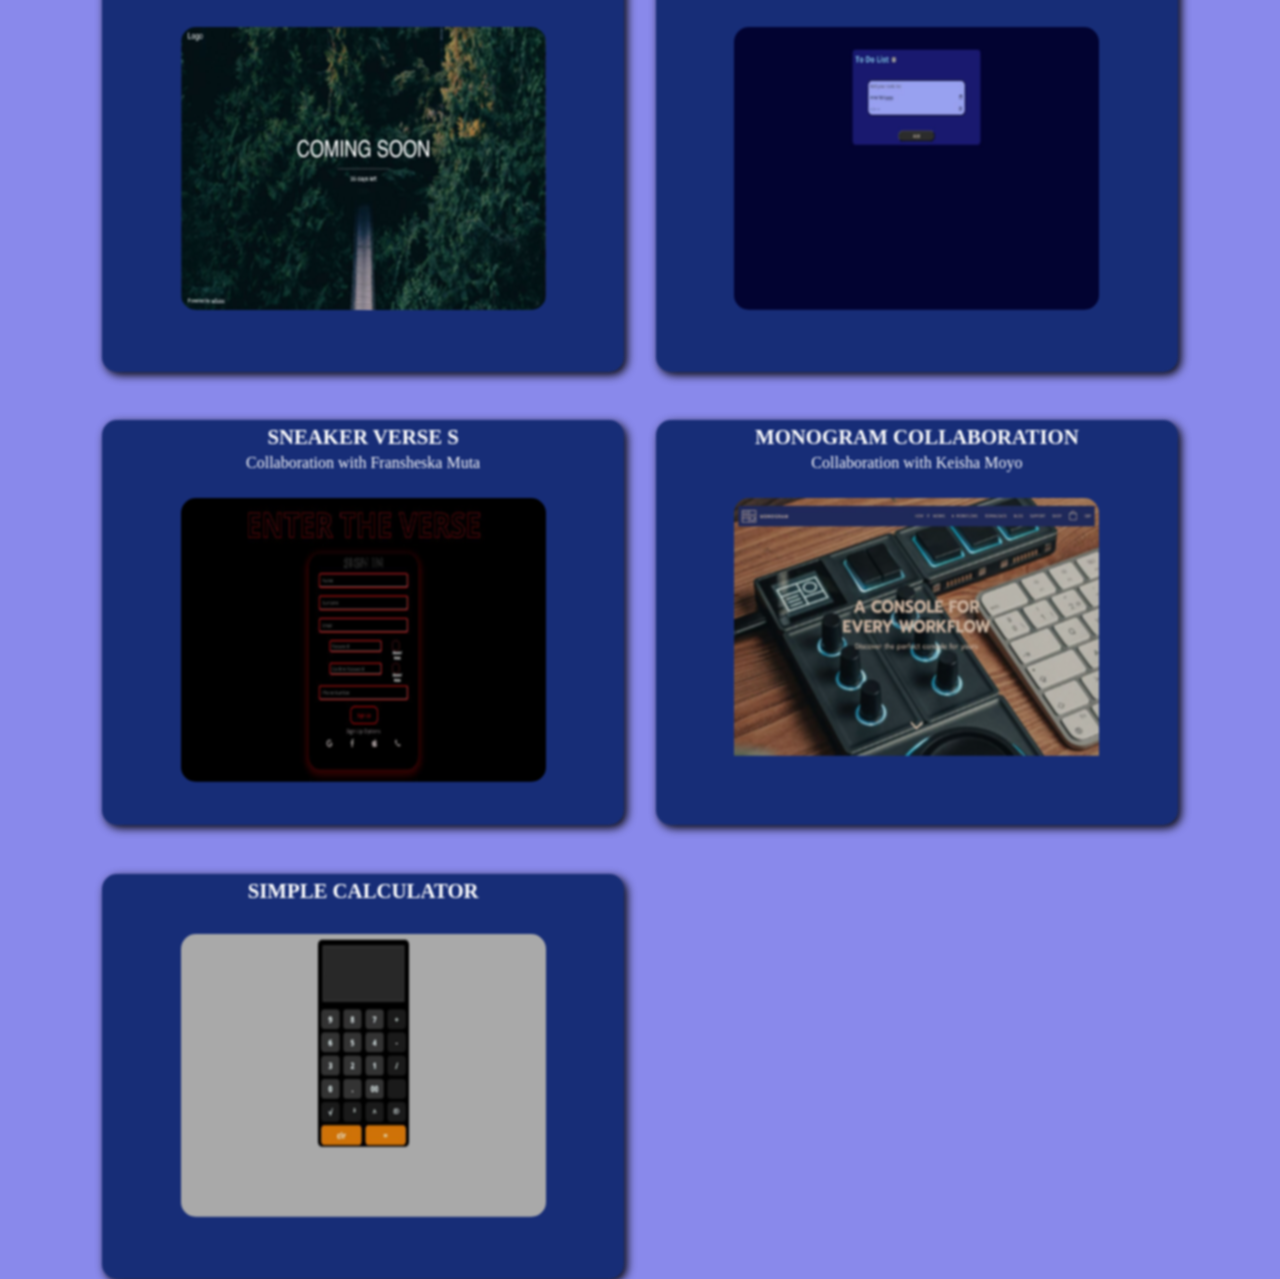
==== commit 3c21aab4: "Made my opening paragraphs text become center aligned when I reach a max width of 800px;" ====
--- a/index.html
+++ b/index.html
@@ -115,10 +115,10 @@
           <h2>I am</h2>
 
           <h2>
-            <span class="myName"><b> Kalombe Jonathan Mubalo,</b></span>
+             Kalombe Jonathan Mubalo,
           </h2>
 
-          <h2>but you can call me <span class="myName">Jonathan</span>.
+          <h2>but you can call me Jonathan.
             By viewing my portfolio you will get to know a little about my
             professional background as a web developer and who I am as your
             newest employee.
--- a/styles.css
+++ b/styles.css
@@ -425,6 +425,7 @@
     flex-direction: column;
     justify-content: center !important;
     align-items: center !important;
+    text-align: center;
   }
 
   .my-description section {
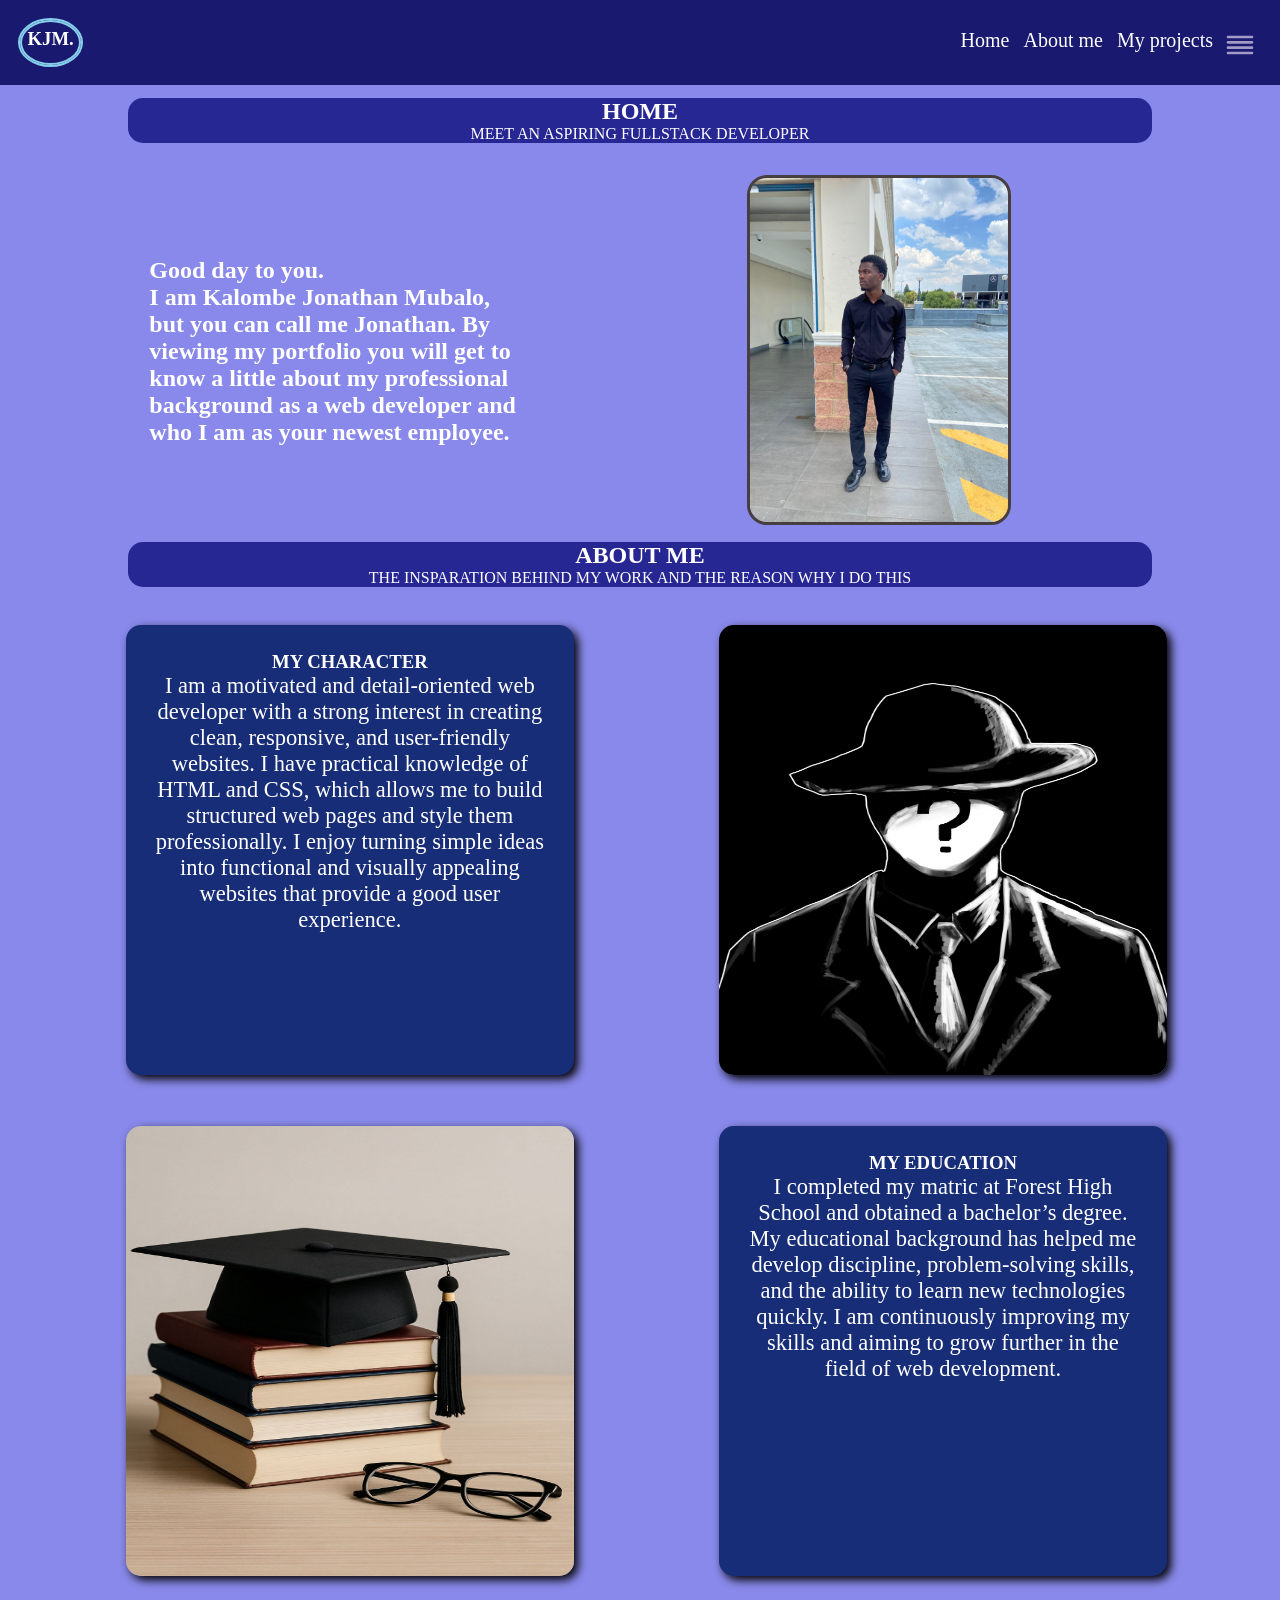
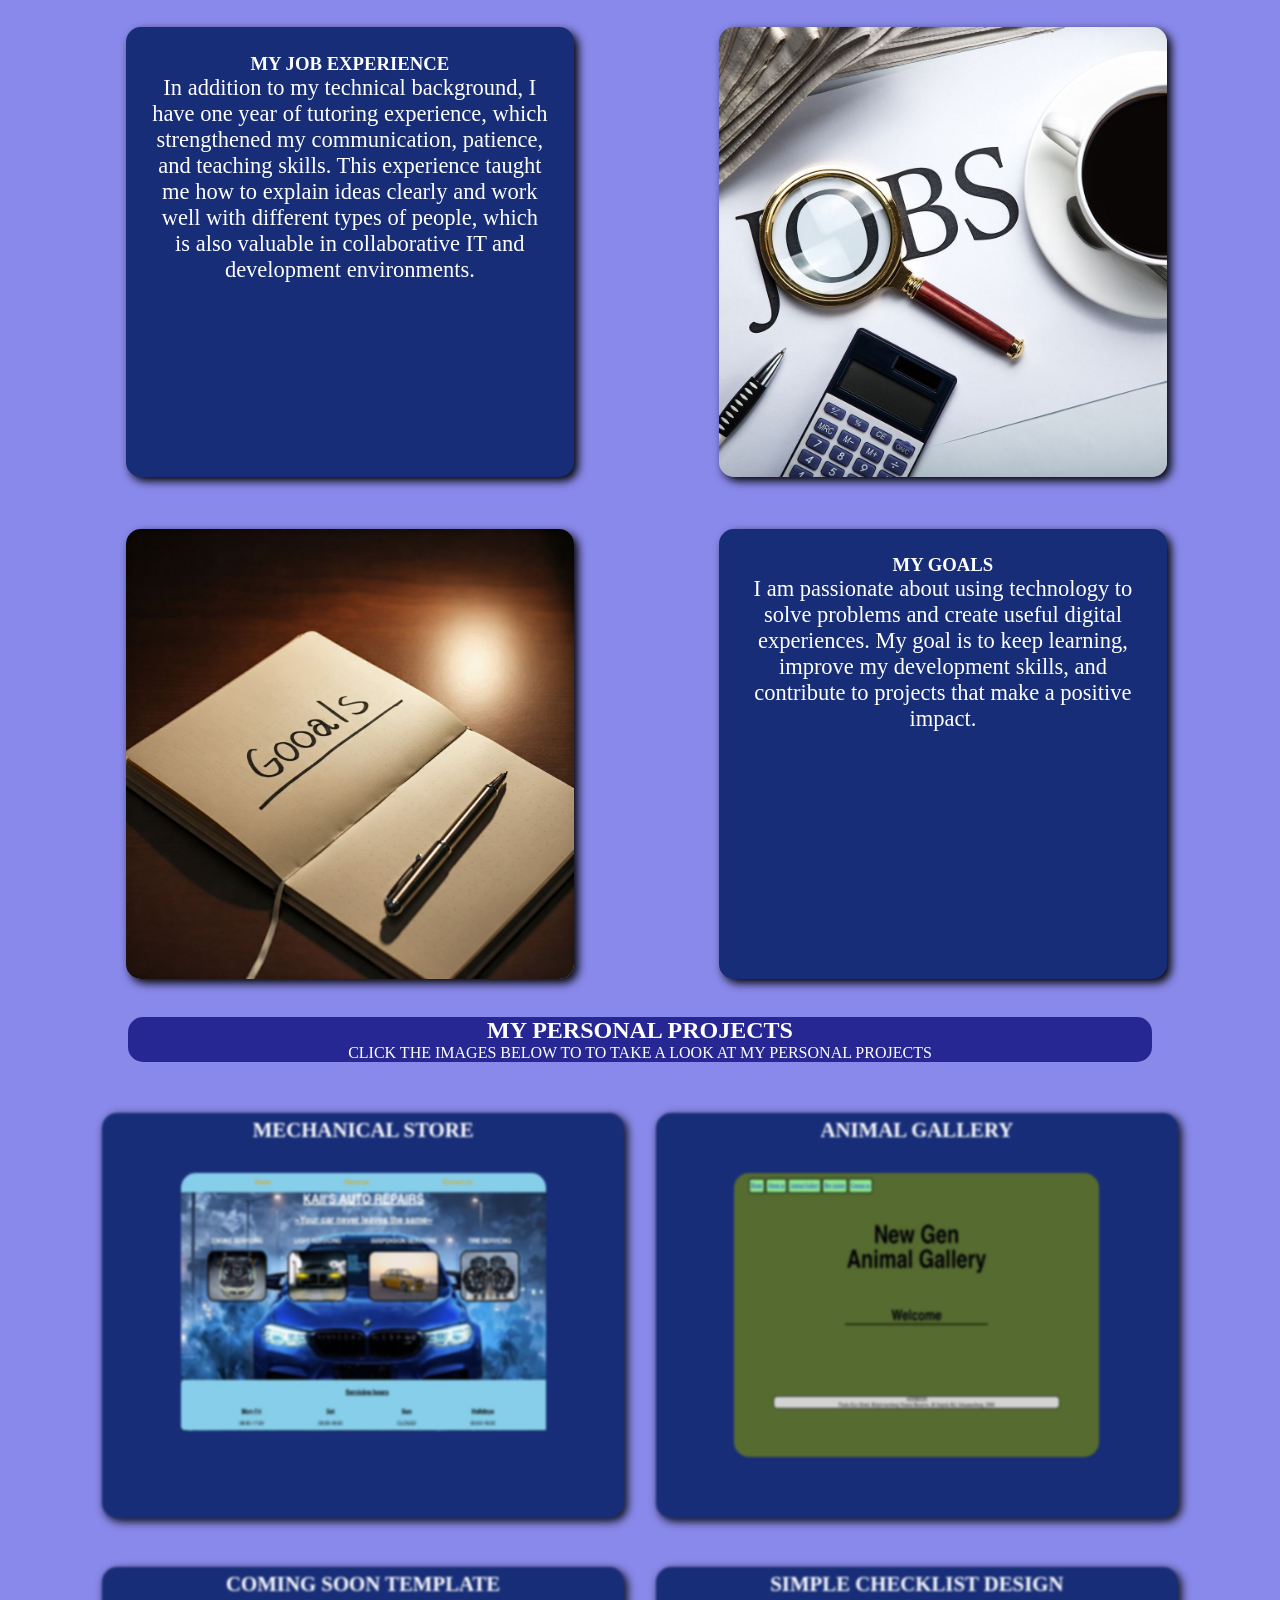
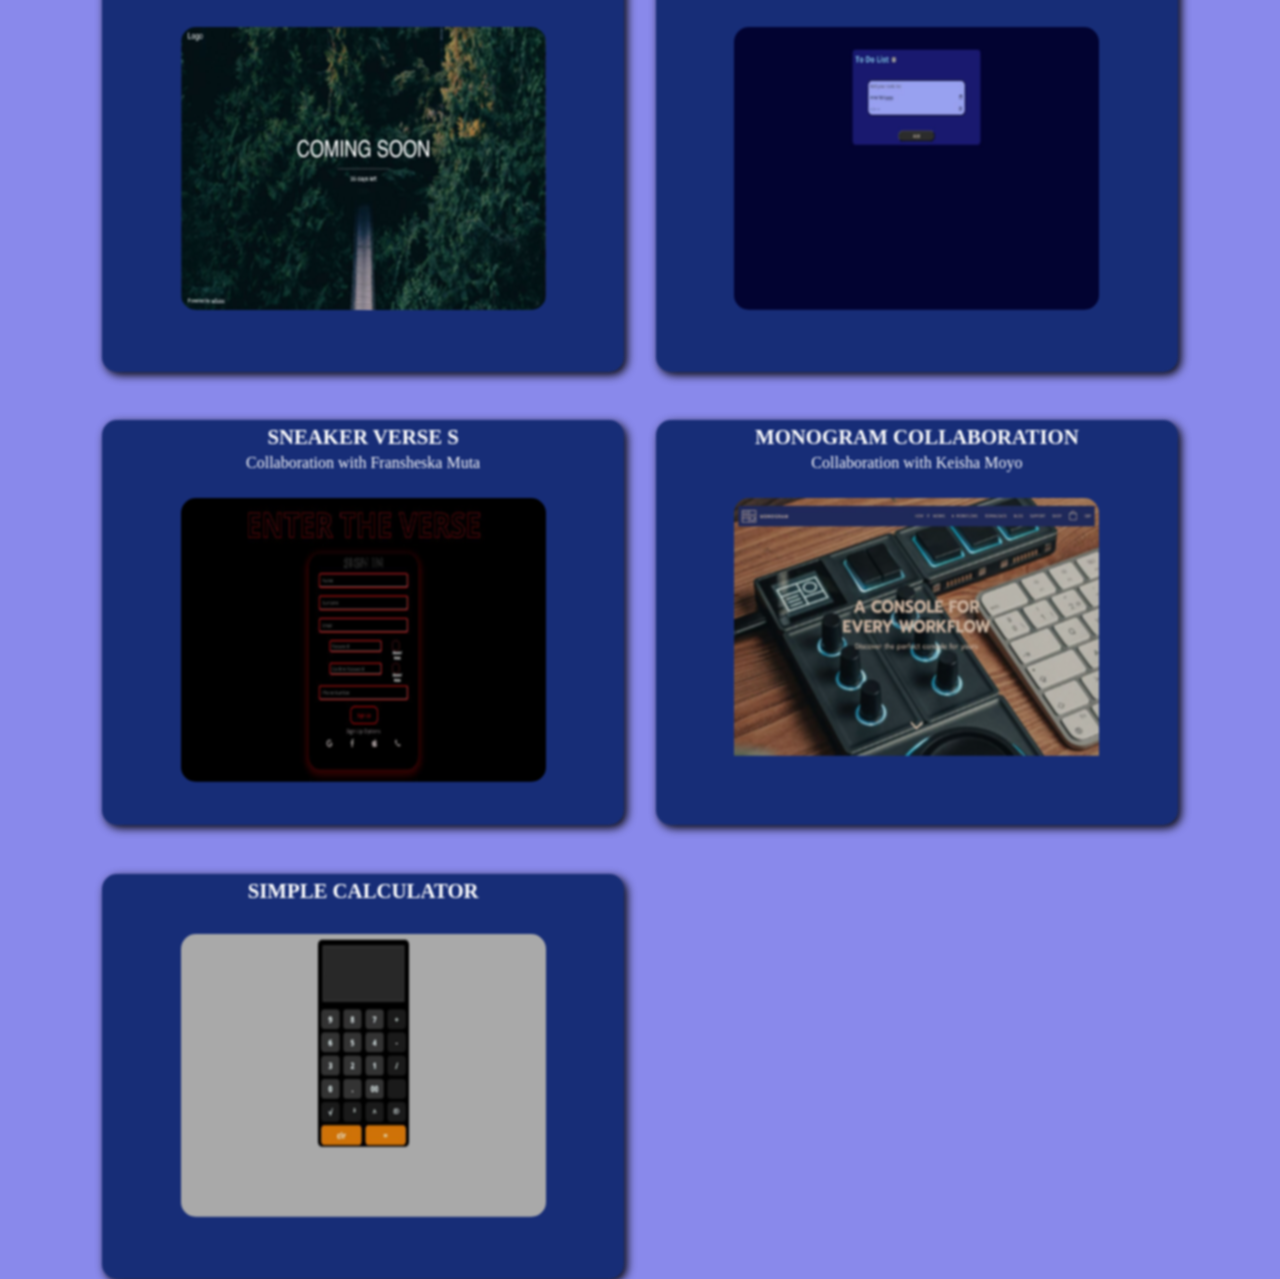
==== commit c4aa0252: "Exchanged phone number for whatsapp" ====
--- a/index.html
+++ b/index.html
@@ -92,9 +92,9 @@
             Instagram account</a
           >
 
-          <a href="tel:0688829816" target="_blank">
-            <img
-              src="./images/phone.png"
+          <a href="https://wa.me/27688829816" target="_blank">
+            <img
+              src="./images/whatsapp.webp"
               alt="Whatsapp icon"
               width="45px"
               height="45px"
@@ -112,9 +112,9 @@
       <div class="my-description">
         <section>
           <h2>Good day to you.</h2>
-          <h2>I am</h2>
-
-          <h2>
+           <h2>I am<!--</h2>
+
+          <h2> -->
              Kalombe Jonathan Mubalo,
           </h2>
 
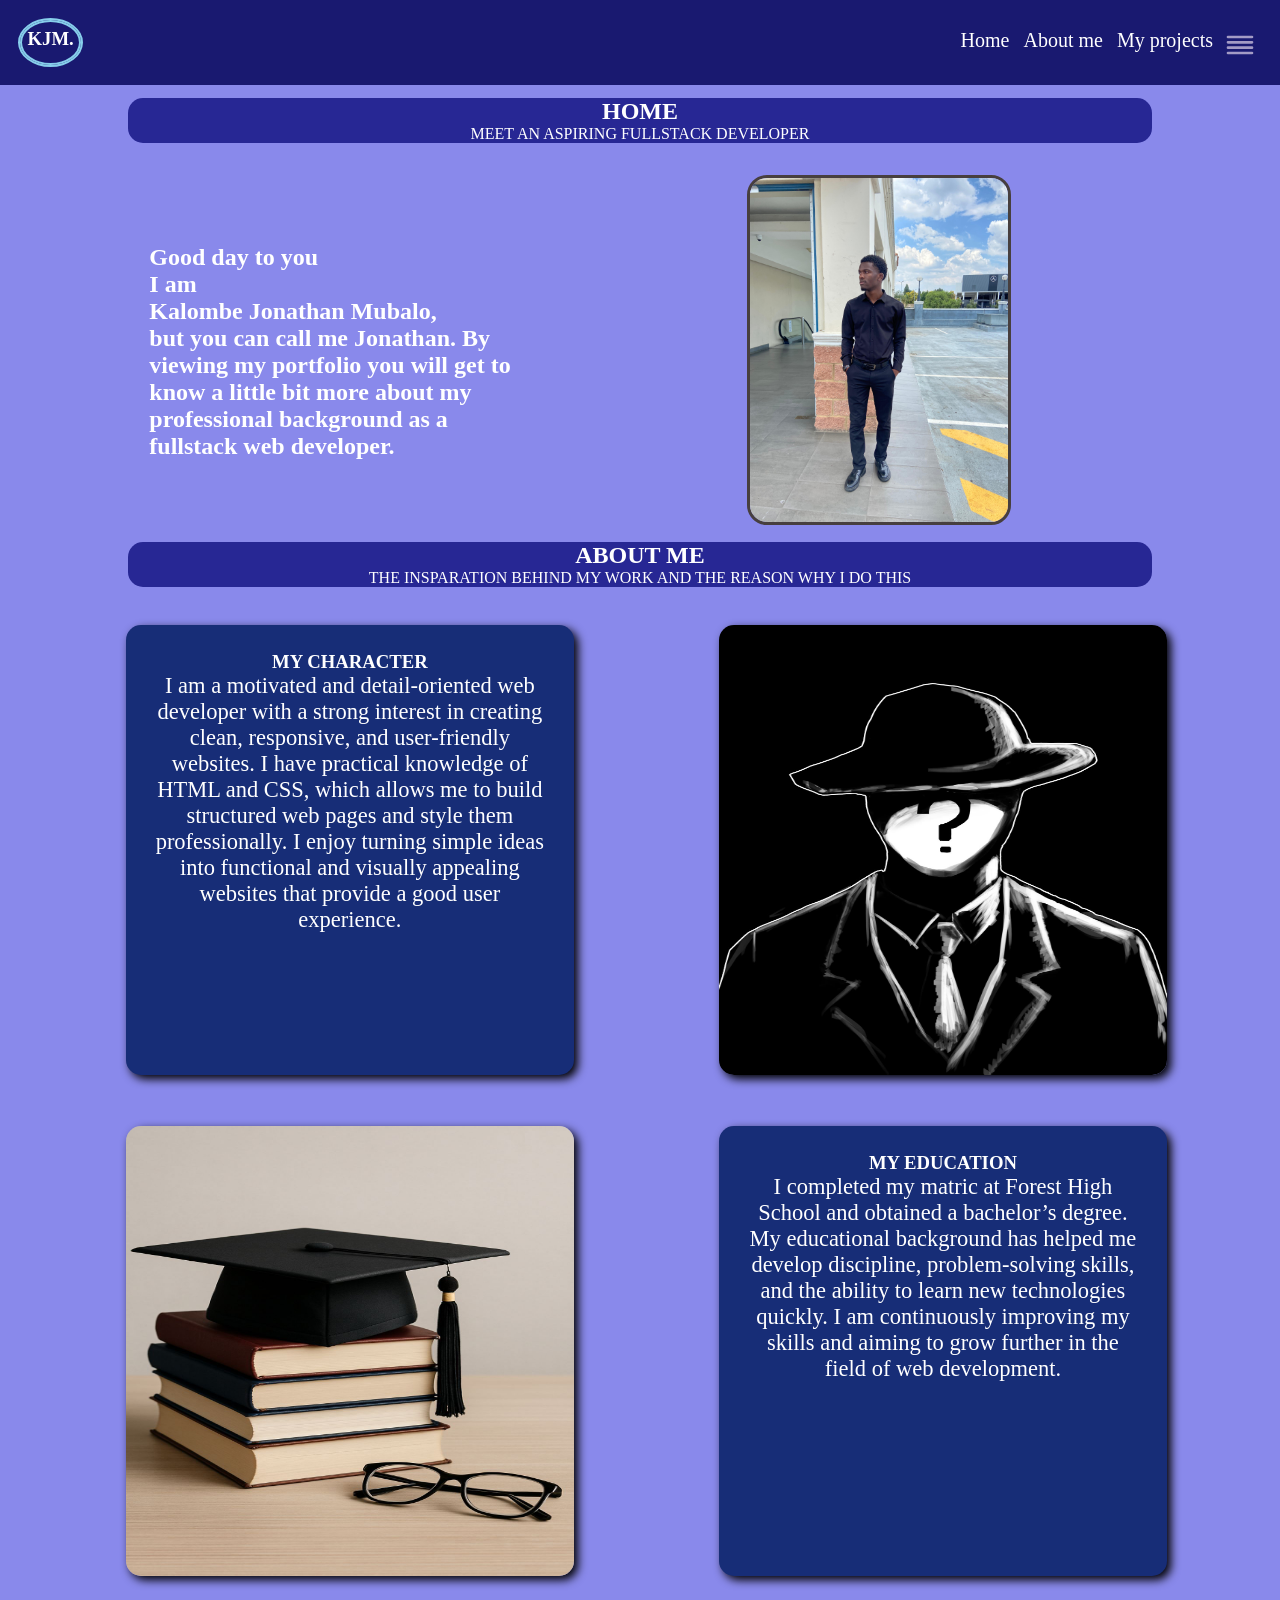
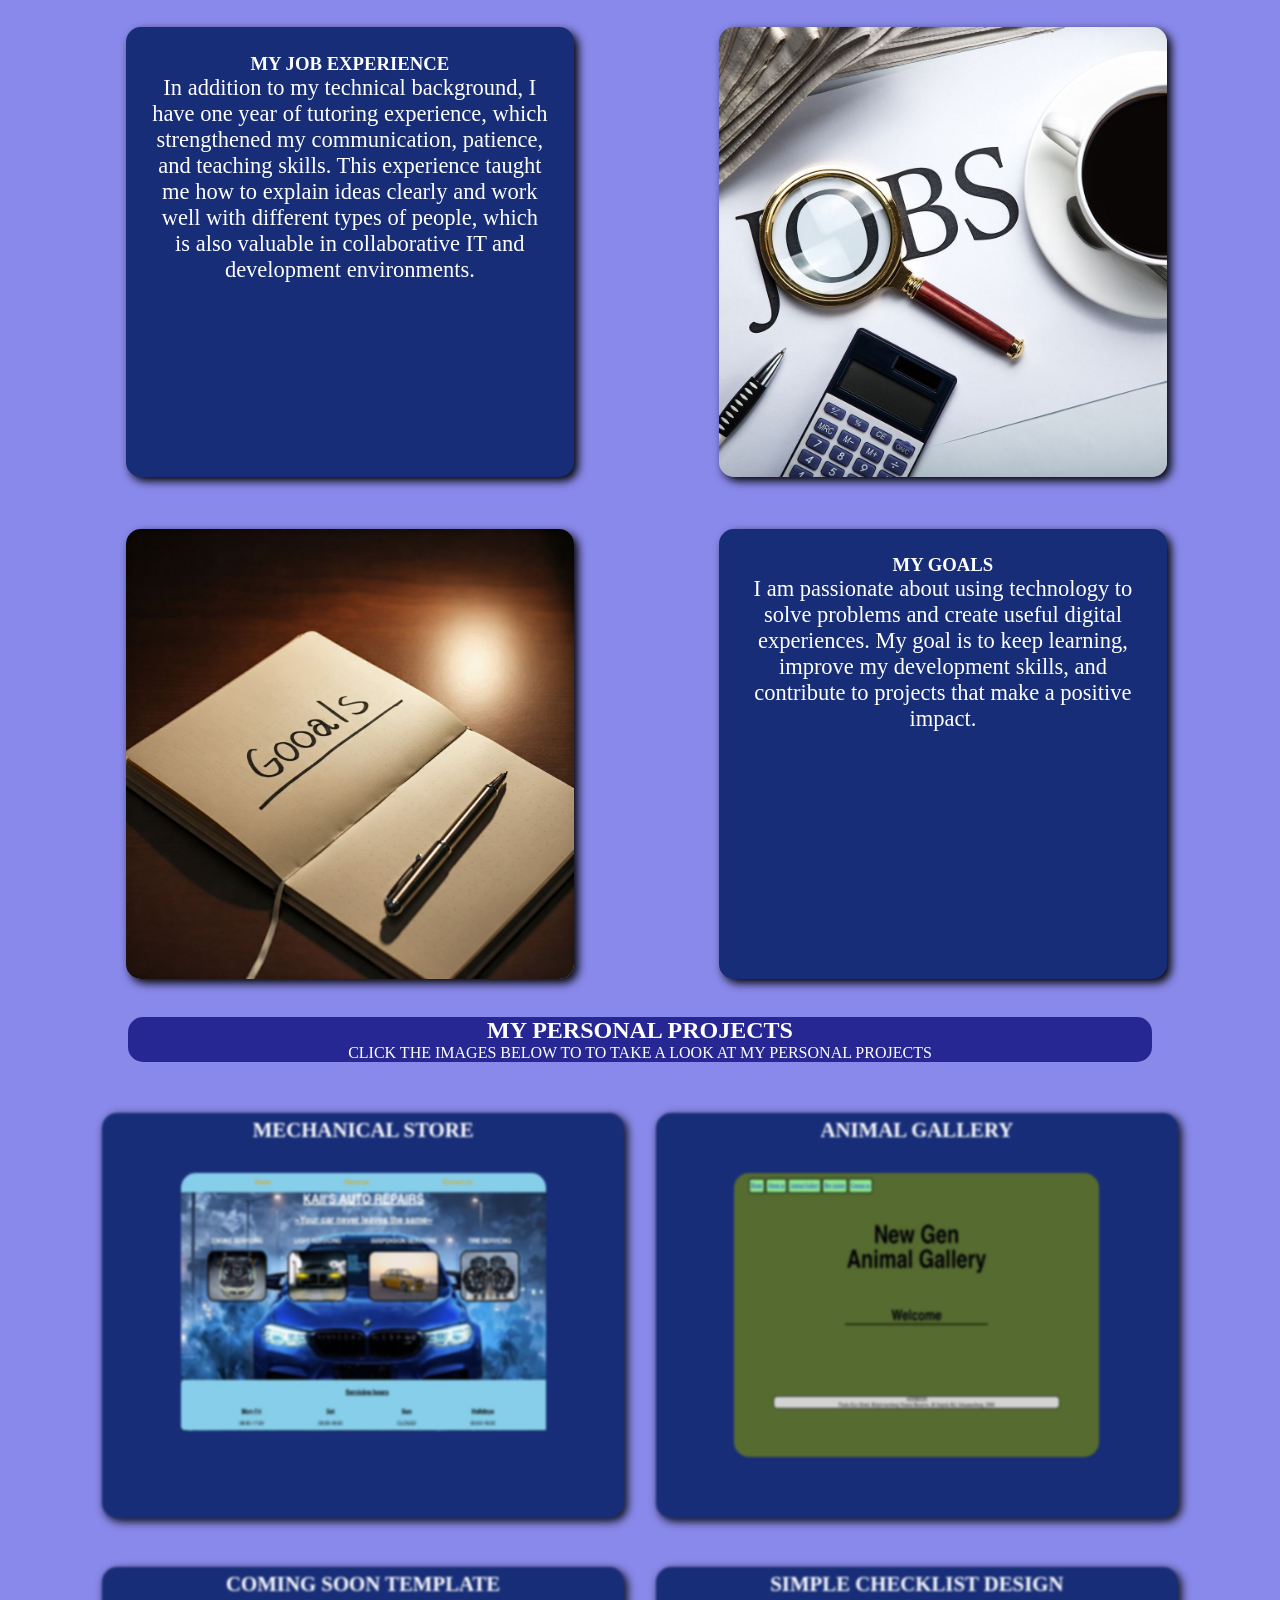
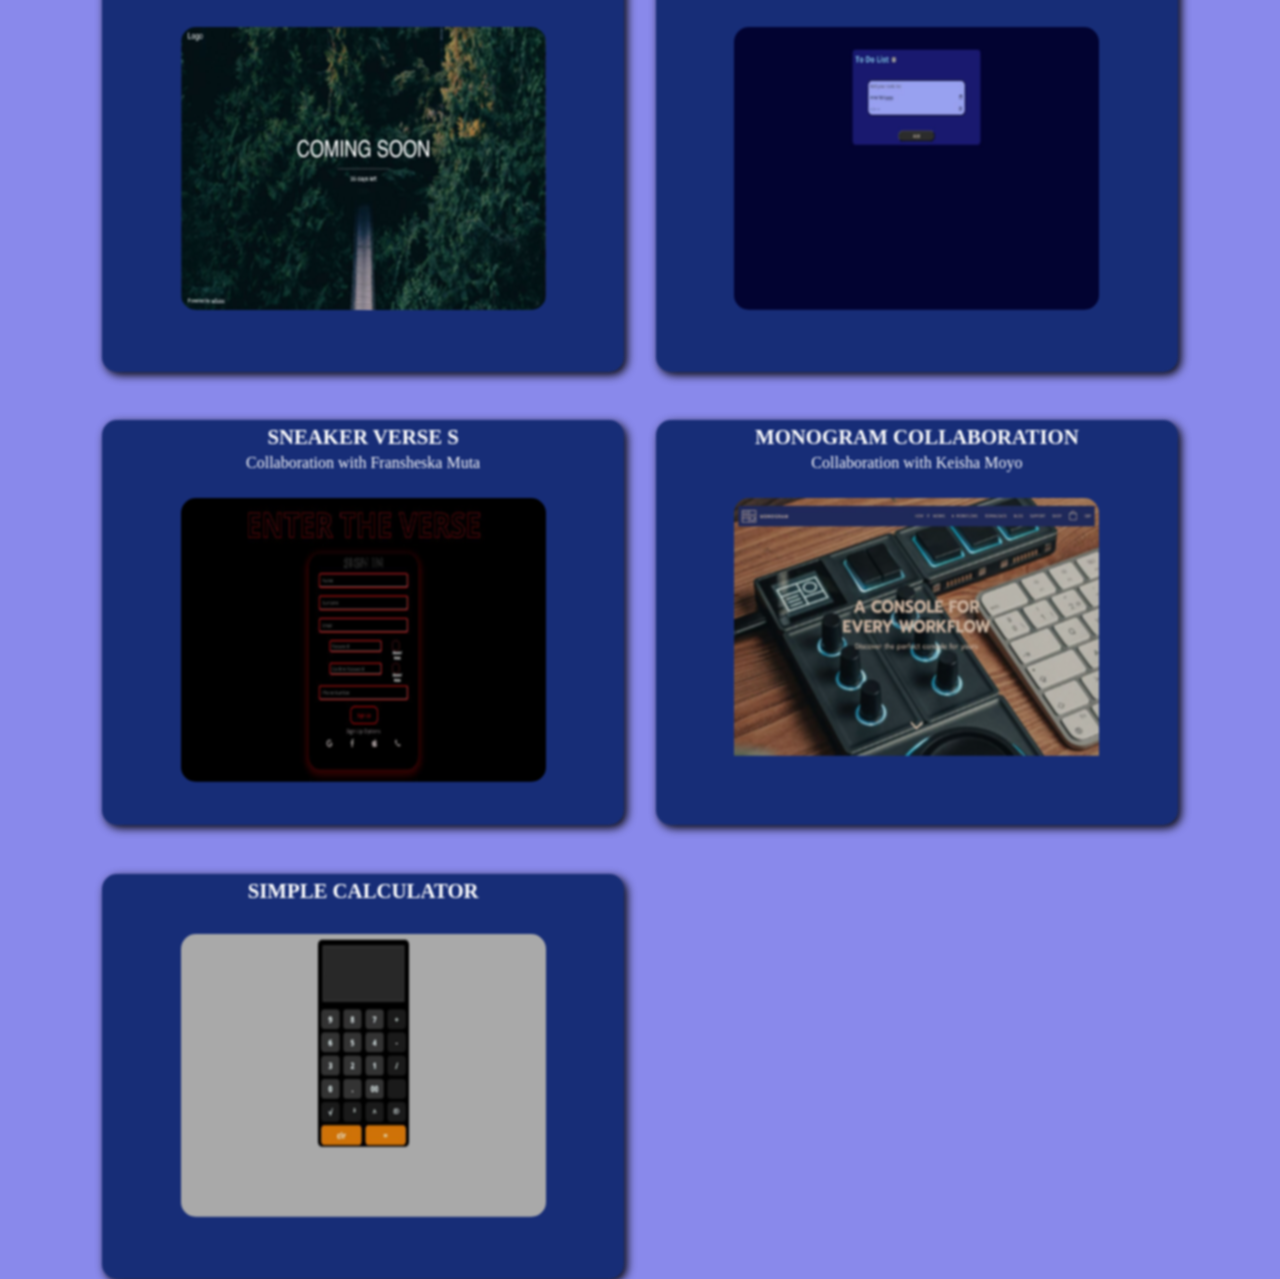
==== commit efb21f2d: "Finally did my animation" ====
--- a/index.html
+++ b/index.html
@@ -111,17 +111,17 @@
       </section>
       <div class="my-description">
         <section>
-          <h2>Good day to you.</h2>
-           <h2>I am<!--</h2>
-
-          <h2> -->
-             Kalombe Jonathan Mubalo,
+          <h2><span class="s3">Good</span> <span class="s2">day</span> <span class="s1">to</span> <span class="s6"></span>you</h2>
+          <h2>I am</h2>
+
+          <h2>
+            <span class="s1">Kalombe</span> <span class="s2">Jonathan</span>
+            <span class="s3">Mubalo</span><span class="s4">,</span>
           </h2>
 
-          <h2>but you can call me Jonathan.
-            By viewing my portfolio you will get to know a little about my
-            professional background as a web developer and who I am as your
-            newest employee.
+          <h2>
+           <span class="s5">but</span> <span class="s6">you</span> <span class="s6">can</span> <span class="s5">call</span> <span class="s4">me</span> <span class="s3">Jonathan</span><span class="s2">.</span> <span class="s1">By</span> <span class="s1">viewing</span> <span class="s2">my</span> <span class="s3">portfolio</span> <span class="s4">you</span> <span class="s5">will</span> <span class="s6">get</span> <span class="s6">to</span> <span class="s5">know</span> <span class="s4">a</span> <span class="s3">little</span> <span class="s2">bit</span> <span class="s1">more</span> <span class="s1">about</span> <span class="s2">my</span> <span class="s3">professional</span> <span class="s4">background</span> <span class="s5">as</span> <span class="s6">a</span> <span class="s6">fullstack</span> <span class="s5">web</span> <span class="s4">developer.</span>
+            
           </h2>
         </section>
 
--- a/styles.css
+++ b/styles.css
@@ -74,12 +74,13 @@
 }
 
 .my-description span {
-  font-size: 1.1rem; 
- text-decoration: bold;
-}
-
-.my-description span, .my-description h1 .my-description h2{
-text-align: center;
+  font-size: 1.1rem;
+  text-decoration: bold;
+}
+
+.my-description span,
+.my-description h1 .my-description h2 {
+  text-align: center;
 }
 
 .profile-pic {
@@ -356,10 +357,116 @@
   text-decoration: underline;
 }
 
+/* MY ANIMATION */
+h2 span{
+  font-size: 1.5rem !important;
+}
+
+.s1 {
+  animation-name: an1;
+  animation-duration: 3.5s;
+  animation-iteration-count: 1;
+  animation-timing-function: ease-out;
+  animation-direction: normal;
+  position: relative;
+}
+
+.s2 {
+  animation-name: an2;
+  animation-duration: 3.5s;
+  animation-iteration-count: 1;
+  animation-timing-function: ease-out;
+  animation-direction: normal;
+  position: relative;
+}
+
+.s3 {
+  animation-name: an3;
+  animation-duration: 3.5s;
+  animation-iteration-count: 1;
+  animation-timing-function: ease-out;
+  animation-direction: normal;
+  position: relative;
+}
+
+.s4 {
+  animation-name: an4;
+  animation-duration: 3.5s;
+  animation-iteration-count: 1;
+  animation-timing-function: ease-out;
+  animation-direction: normal;
+  position: relative;
+}
+
+.s5 {
+  animation-name: an5;
+  animation-duration: 3.5s;
+  animation-iteration-count: 1;
+  animation-timing-function: ease-out;
+  animation-direction: normal;
+  position: relative;
+}
+
+.s6 {
+  animation-name: an6;
+  animation-duration: 3.5s;
+  animation-iteration-count: 1;
+  animation-timing-function: ease-out;
+  animation-direction: normal;
+  position: relative;
+}
+
+@keyframes an1 {
+  0% {
+    top: 185px;
+    right: 160px;}
+ 
+  100% {
+    top: 0px;
+    right: 0px;
+  }
+}
+
+@keyframes an2 {
+  0% {
+    top: 185px;
+    left: 160px;
+  }
+
+  100% {
+    top: 0px;
+    left: 0px;
+  }
+}
+
+@keyframes an3 {
+  0% {
+    bottom: 185px;
+    left: 160px;
+  }
+
+  100% {
+    bottom: 0px;
+    left: 0px;
+  }
+}
+
+@keyframes an4 {
+  0% {
+    bottom: 185px;
+    rigth: 160px;
+  }
+
+  100% {
+    bottom: 0px;
+    rigth: 0px;
+  }
+}
+
 /* MEDIA QUERRIES */
 
 /* MY PROJECTS PAGE */
-@media screen and (max-width: 800px){
+@media screen and (max-width: 800px) {
   .my-projects {
     display: flex;
     flex-flow: column nowrap;
@@ -436,7 +543,6 @@
 }
 
 @media screen and (max-width: 450px) {
-
   /* ABOUT ME */
 
   .text {
@@ -462,15 +568,15 @@
 
   .navbarstyle .logo {
     display: none;
-}
-
-/* MY ABOUT ME IMAGES */
-
-.describe-image{
-  width: 80% !important;
-}
-
-/* MY PROJECTS STYLING */
+  }
+
+  /* MY ABOUT ME IMAGES */
+
+  .describe-image {
+    width: 80% !important;
+  }
+
+  /* MY PROJECTS STYLING */
 
   .my-projects section {
     border-radius: 15px;
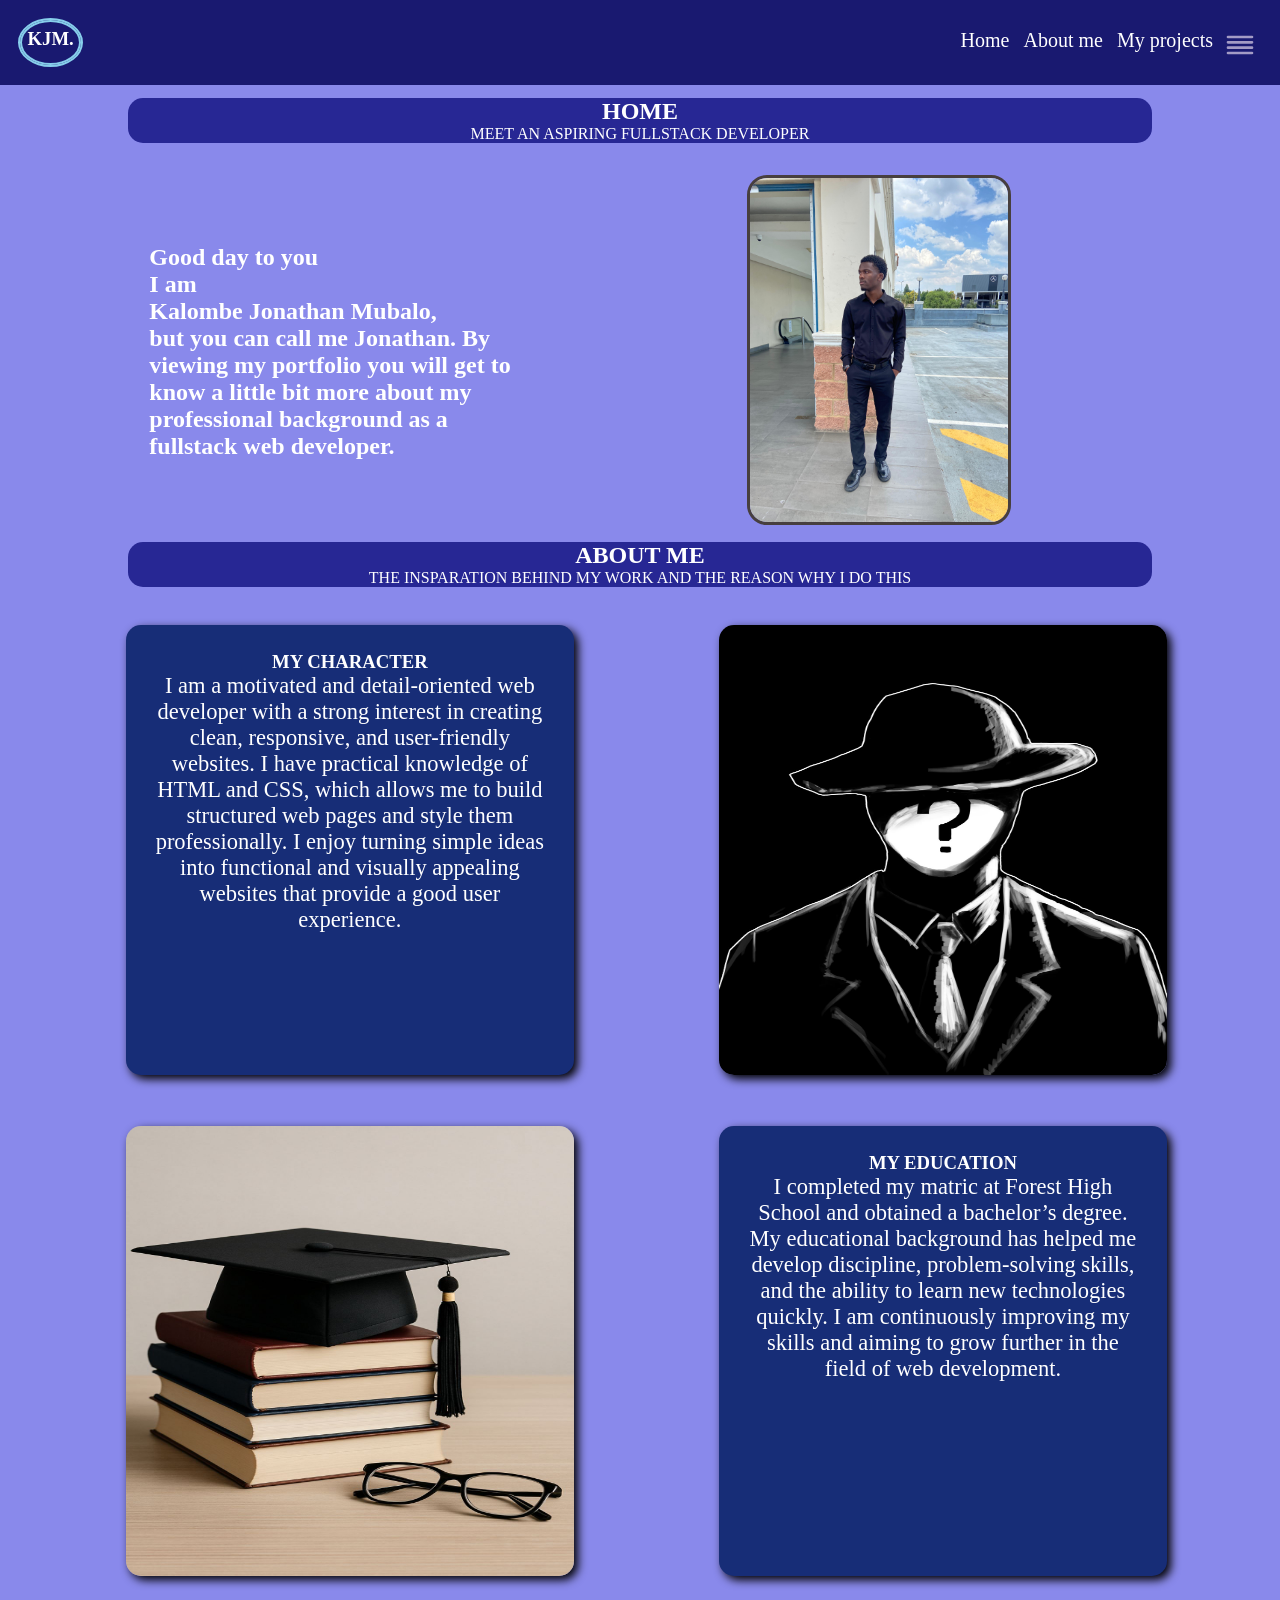
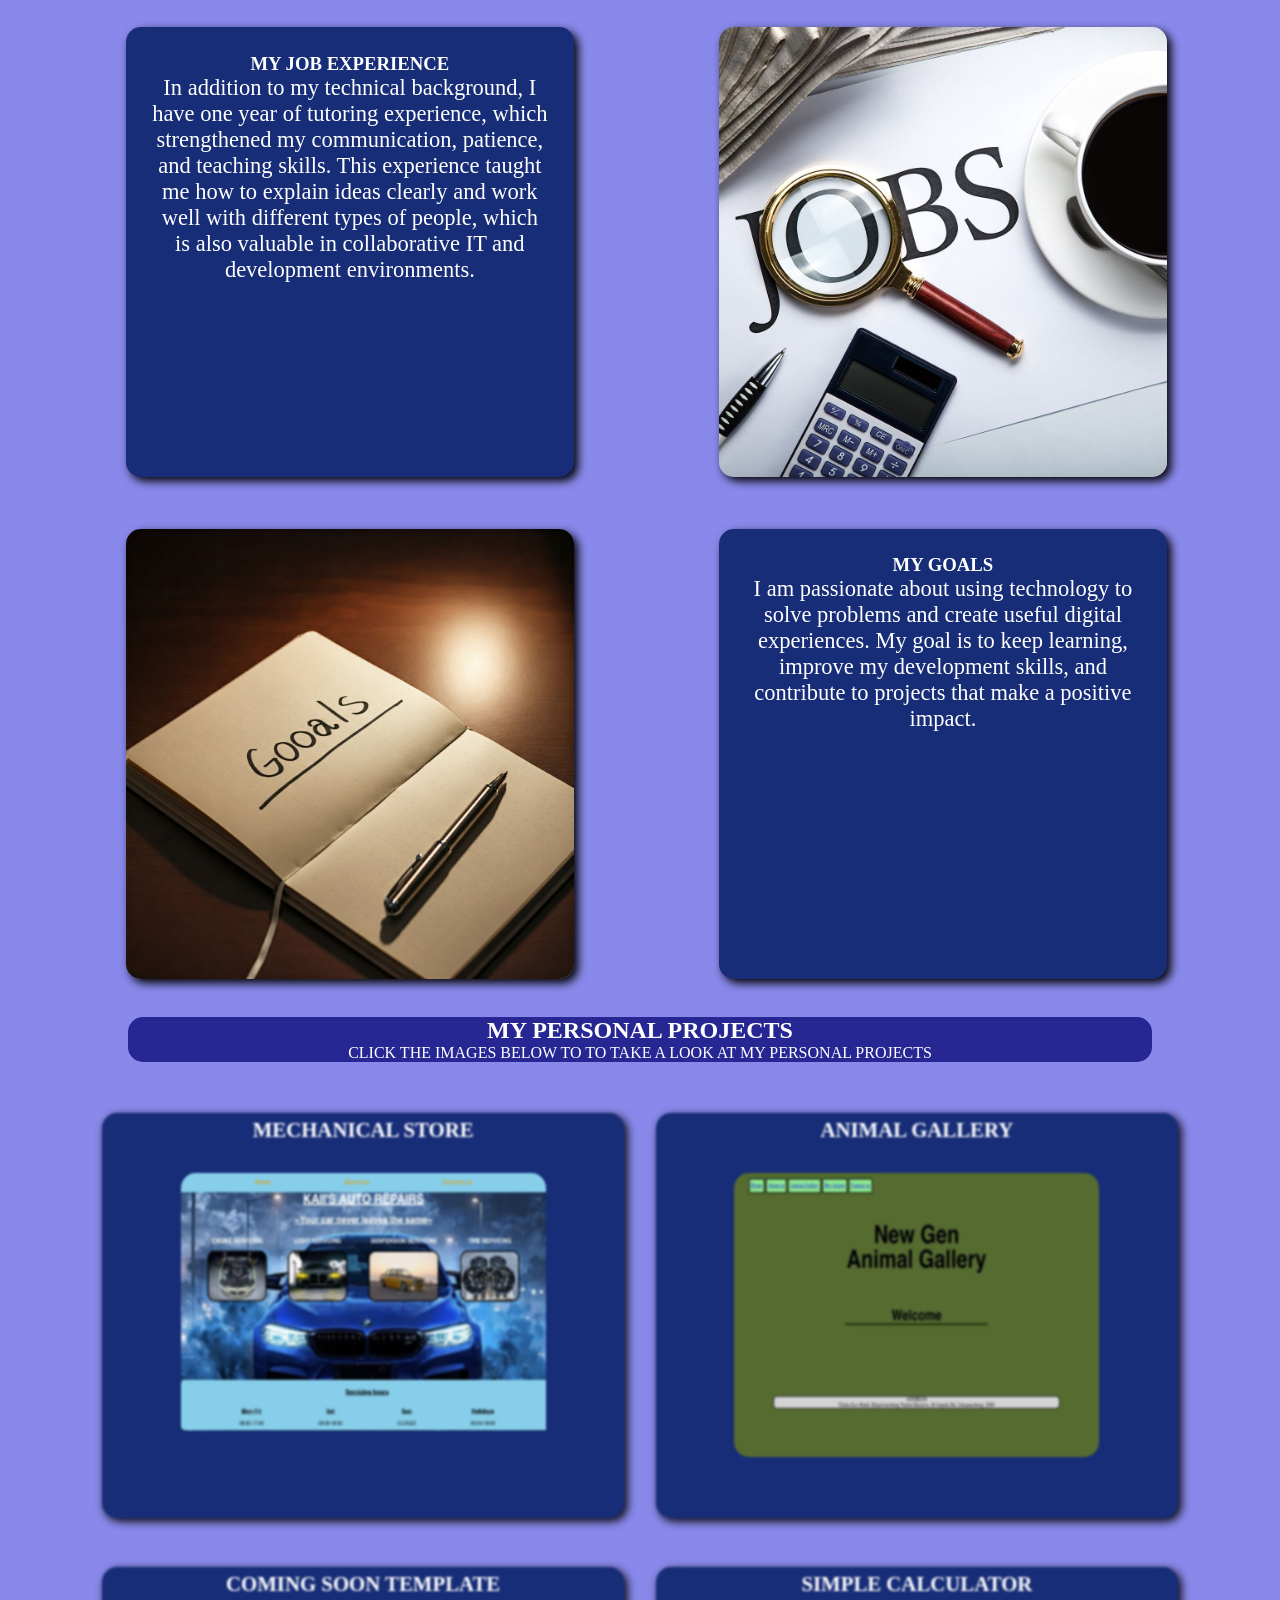
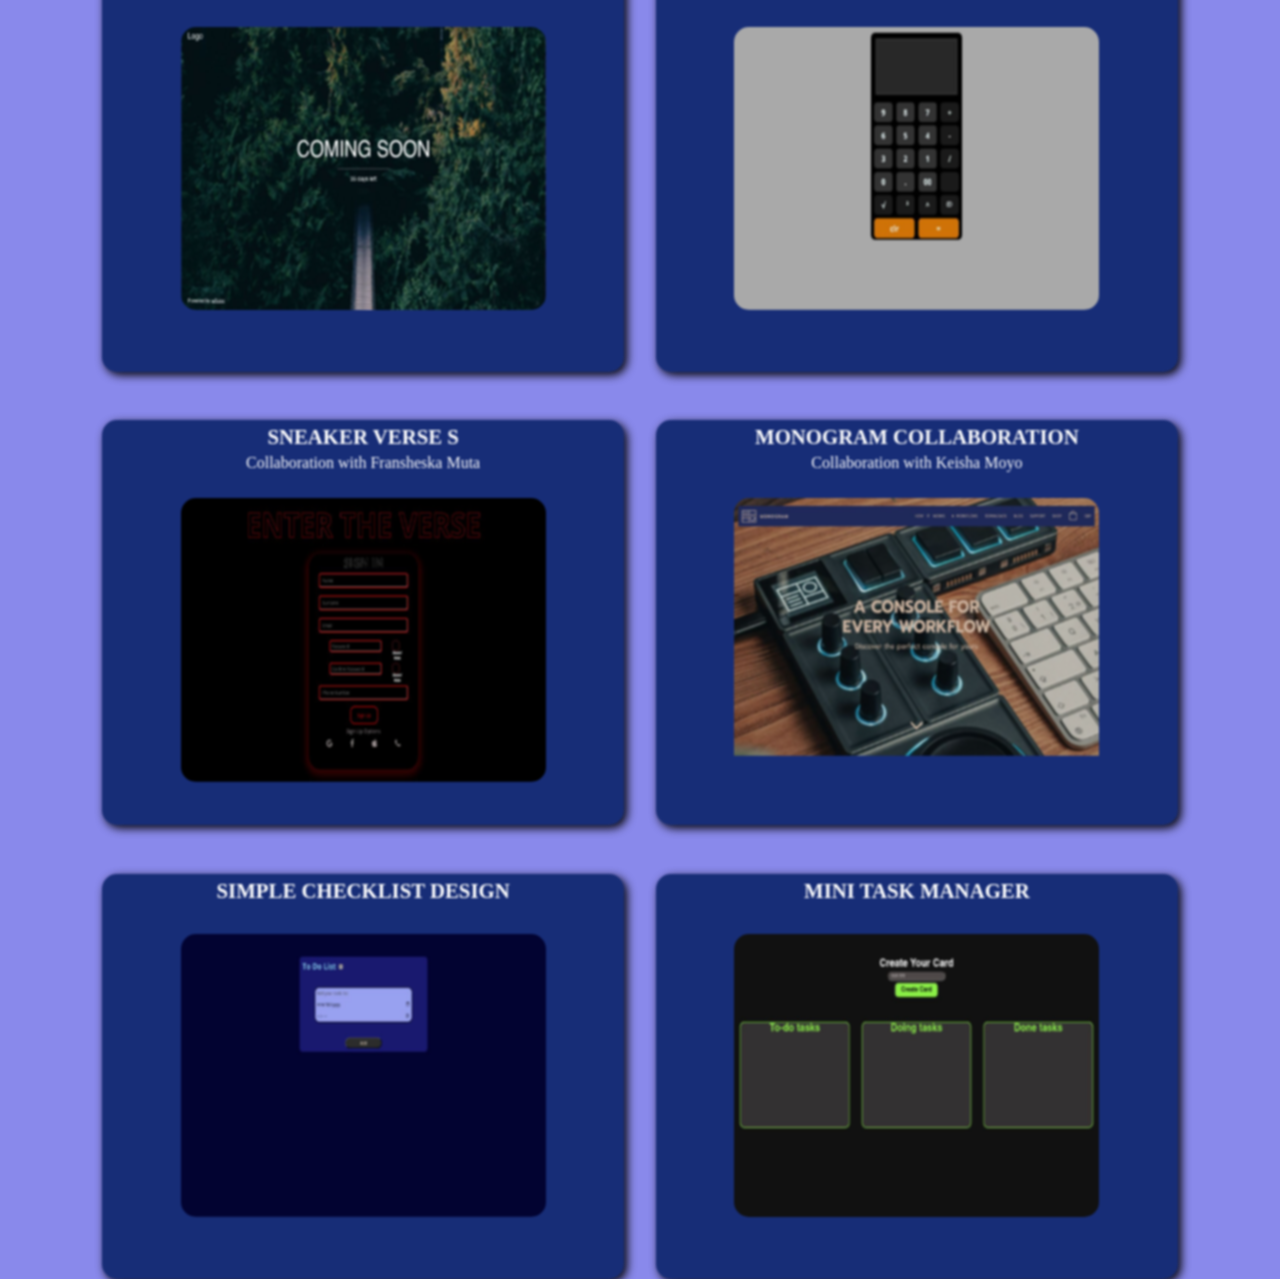
==== commit c59b3597: "I added my mini task manager" ====
--- a/index.html
+++ b/index.html
@@ -111,7 +111,10 @@
       </section>
       <div class="my-description">
         <section>
-          <h2><span class="s3">Good</span> <span class="s2">day</span> <span class="s1">to</span> <span class="s6"></span>you</h2>
+          <h2>
+            <span class="s3">Good</span> <span class="s2">day</span>
+            <span class="s1">to</span> <span class="s6"></span>you
+          </h2>
           <h2>I am</h2>
 
           <h2>
@@ -120,8 +123,21 @@
           </h2>
 
           <h2>
-           <span class="s5">but</span> <span class="s6">you</span> <span class="s6">can</span> <span class="s5">call</span> <span class="s4">me</span> <span class="s3">Jonathan</span><span class="s2">.</span> <span class="s1">By</span> <span class="s1">viewing</span> <span class="s2">my</span> <span class="s3">portfolio</span> <span class="s4">you</span> <span class="s5">will</span> <span class="s6">get</span> <span class="s6">to</span> <span class="s5">know</span> <span class="s4">a</span> <span class="s3">little</span> <span class="s2">bit</span> <span class="s1">more</span> <span class="s1">about</span> <span class="s2">my</span> <span class="s3">professional</span> <span class="s4">background</span> <span class="s5">as</span> <span class="s6">a</span> <span class="s6">fullstack</span> <span class="s5">web</span> <span class="s4">developer.</span>
-            
+            <span class="s5">but</span> <span class="s6">you</span>
+            <span class="s6">can</span> <span class="s5">call</span>
+            <span class="s4">me</span> <span class="s3">Jonathan</span
+            ><span class="s2">.</span> <span class="s1">By</span>
+            <span class="s1">viewing</span> <span class="s2">my</span>
+            <span class="s3">portfolio</span> <span class="s4">you</span>
+            <span class="s5">will</span> <span class="s6">get</span>
+            <span class="s6">to</span> <span class="s5">know</span>
+            <span class="s4">a</span> <span class="s3">little</span>
+            <span class="s2">bit</span> <span class="s1">more</span>
+            <span class="s1">about</span> <span class="s2">my</span>
+            <span class="s3">professional</span>
+            <span class="s4">background</span> <span class="s5">as</span>
+            <span class="s6">a</span> <span class="s6">fullstack</span>
+            <span class="s5">web</span> <span class="s4">developer.</span>
           </h2>
         </section>
 
@@ -247,32 +263,6 @@
           </a>
         </section>
         <section>
-          <a href="https://checklist-red-nine.vercel.app/" target="_blank"
-            ><h3>SIMPLE CHECKLIST DESIGN</h3>
-            <img src="./images/checklist.png" alt="My checklist home page" />
-          </a>
-        </section>
-        <section>
-          <a href="https://sneaker-verse-s.vercel.app/" target="_blank"
-            ><h3>SNEAKER VERSE S</h3>
-            <p>Collaboration with Fransheska Muta</p>
-            <img
-              src="./images/sneaker-verse-S.png"
-              alt="Sneaker vers-S shoe store home page"
-            />
-          </a>
-        </section>
-        <section>
-          <a href="https://monogram-collaboration.vercel.app/" target="_blank"
-            ><h3>MONOGRAM COLLABORATION</h3>
-            <p>Collaboration with Keisha Moyo</p>
-            <img
-              src="./images/monogram-collaboration.png"
-              alt="Monogram collaboration sales page"
-            />
-          </a>
-        </section>
-        <section>
           <a
             href="https://simple-calculator-tawny-rho.vercel.app/"
             target="_blank"
@@ -283,8 +273,40 @@
             />
           </a>
         </section>
+        <section>
+          <a href="https://sneaker-verse-s.vercel.app/" target="_blank"
+            ><h3>SNEAKER VERSE S</h3>
+            <p>Collaboration with Fransheska Muta</p>
+            <img
+              src="./images/sneaker-verse-S.png"
+              alt="Sneaker vers-S shoe store home page"
+            />
+          </a>
+        </section>
+        <section>
+          <a href="https://monogram-collaboration.vercel.app/" target="_blank"
+            ><h3>MONOGRAM COLLABORATION</h3>
+            <p>Collaboration with Keisha Moyo</p>
+            <img
+              src="./images/monogram-collaboration.png"
+              alt="Monogram collaboration sales page"
+            />
+          </a>
+        </section>
+        <section>
+          <a href="https://checklist-red-nine.vercel.app/" target="_blank"
+            ><h3>SIMPLE CHECKLIST DESIGN</h3>
+            <img src="./images/checklist.png" alt="My checklist home page" />
+          </a>
+        </section>
+        <section>
+          <a href="https://mini-task-manager-virid.vercel.app/" target="_blank"
+            ><h3>MINI TASK MANAGER</h3>
+            <img src="./images/mini task manager.png" alt="My task manager home page" />
+          </a>
+        </section>
       </div>
+      <script src="index.js"></script>
     </main>
-    <script src="index.js"></script>
   </body>
 </html>
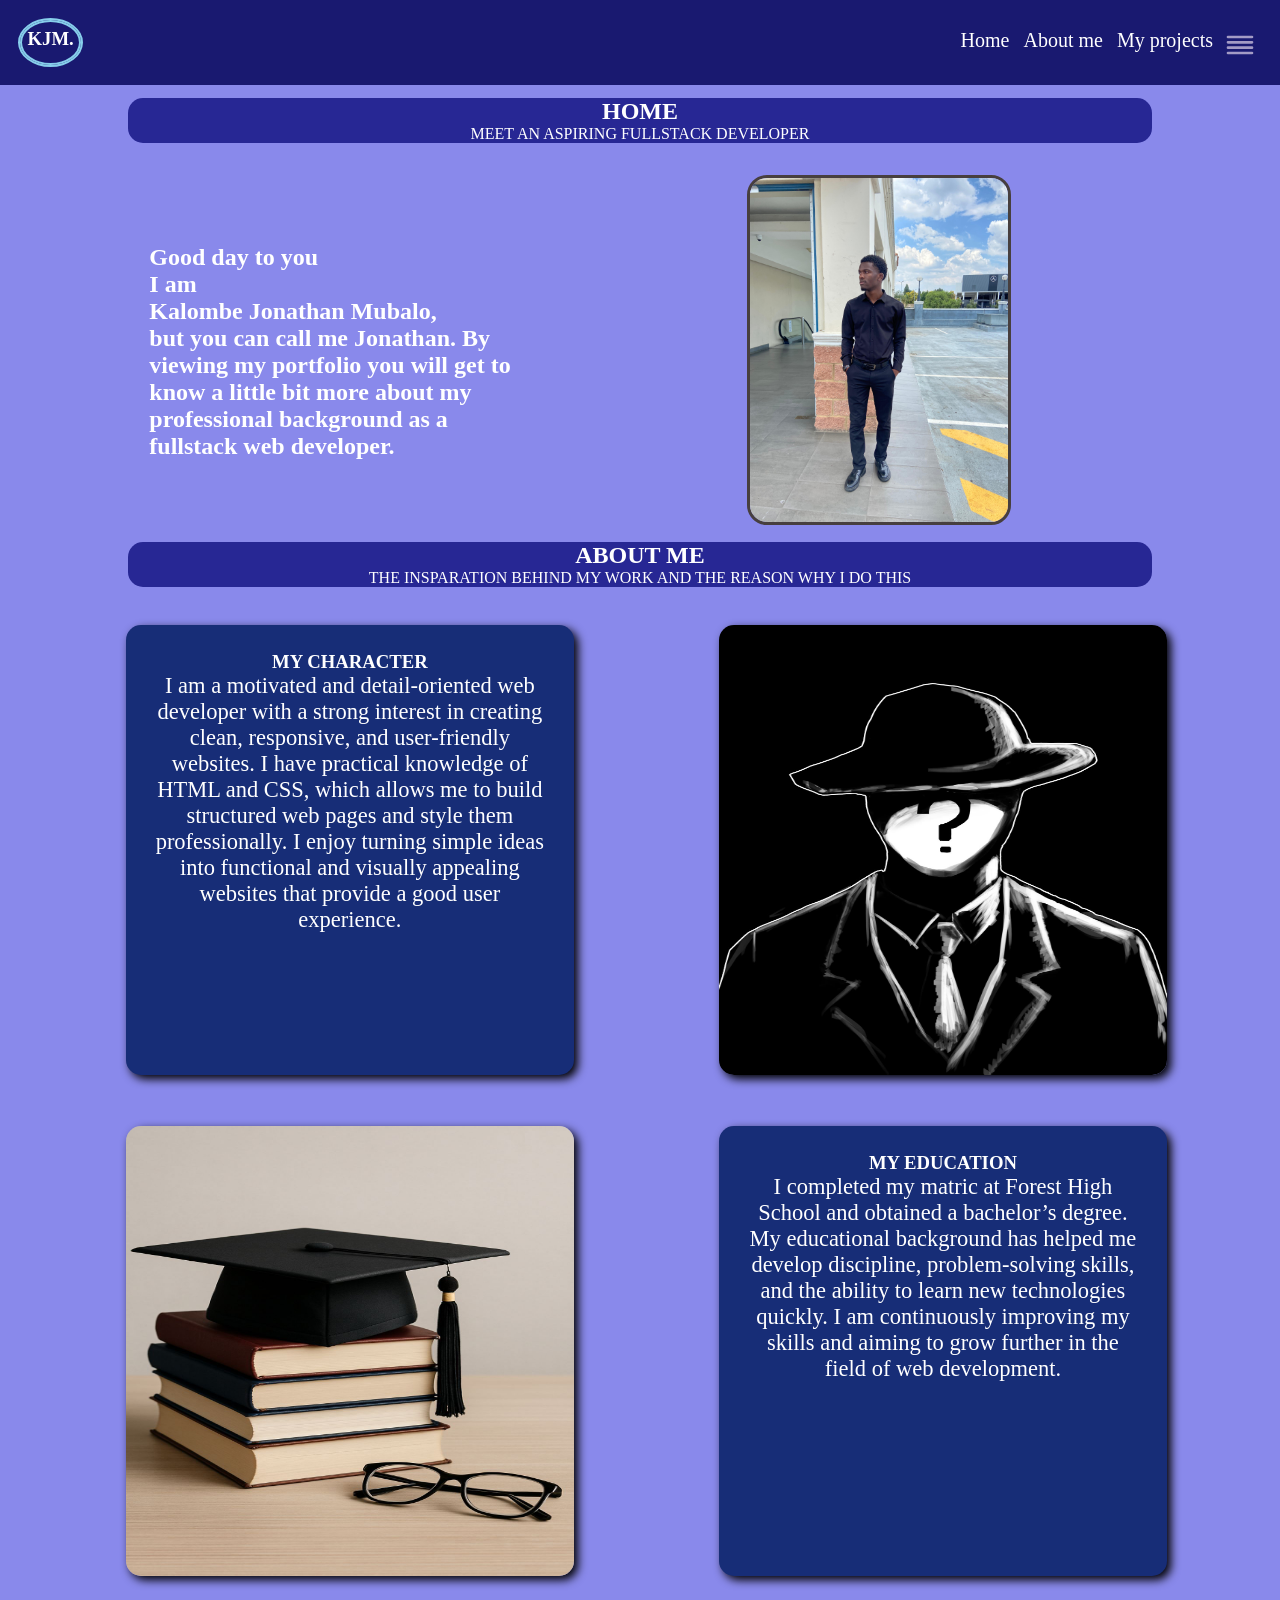
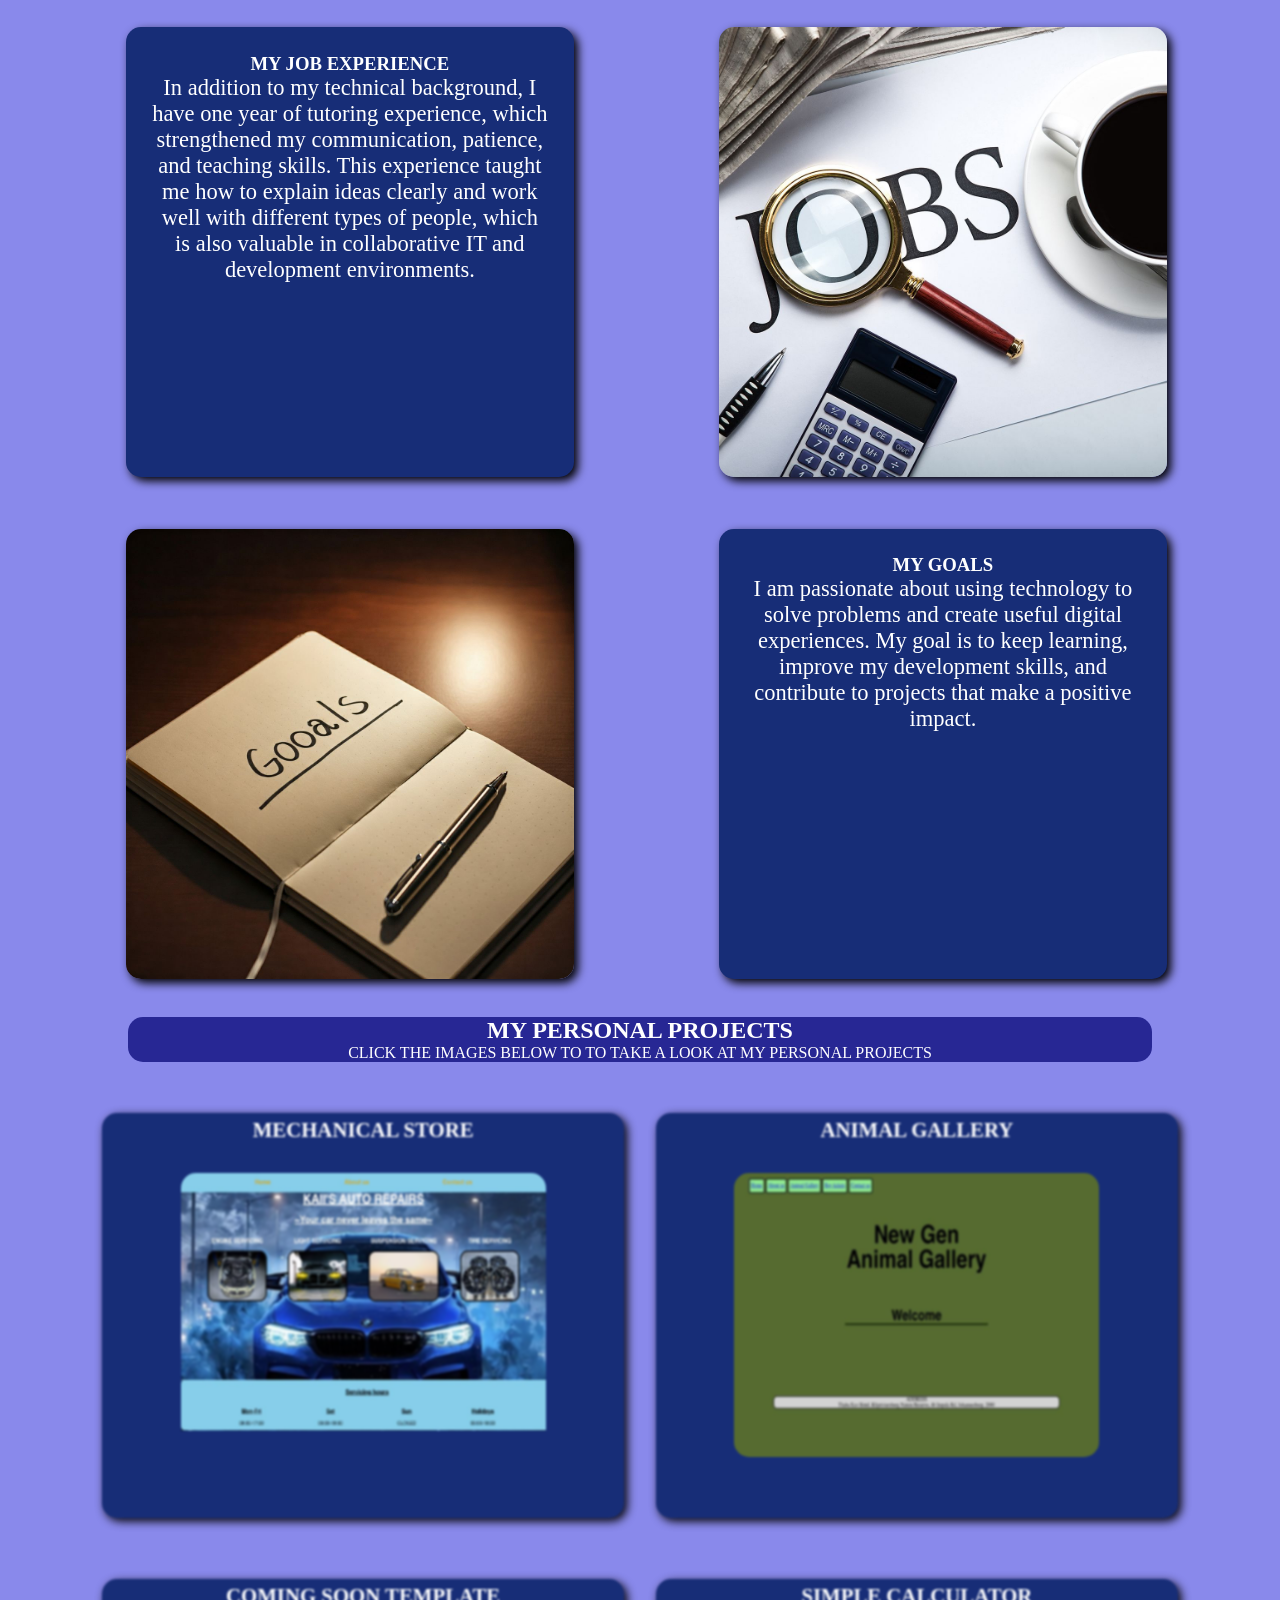
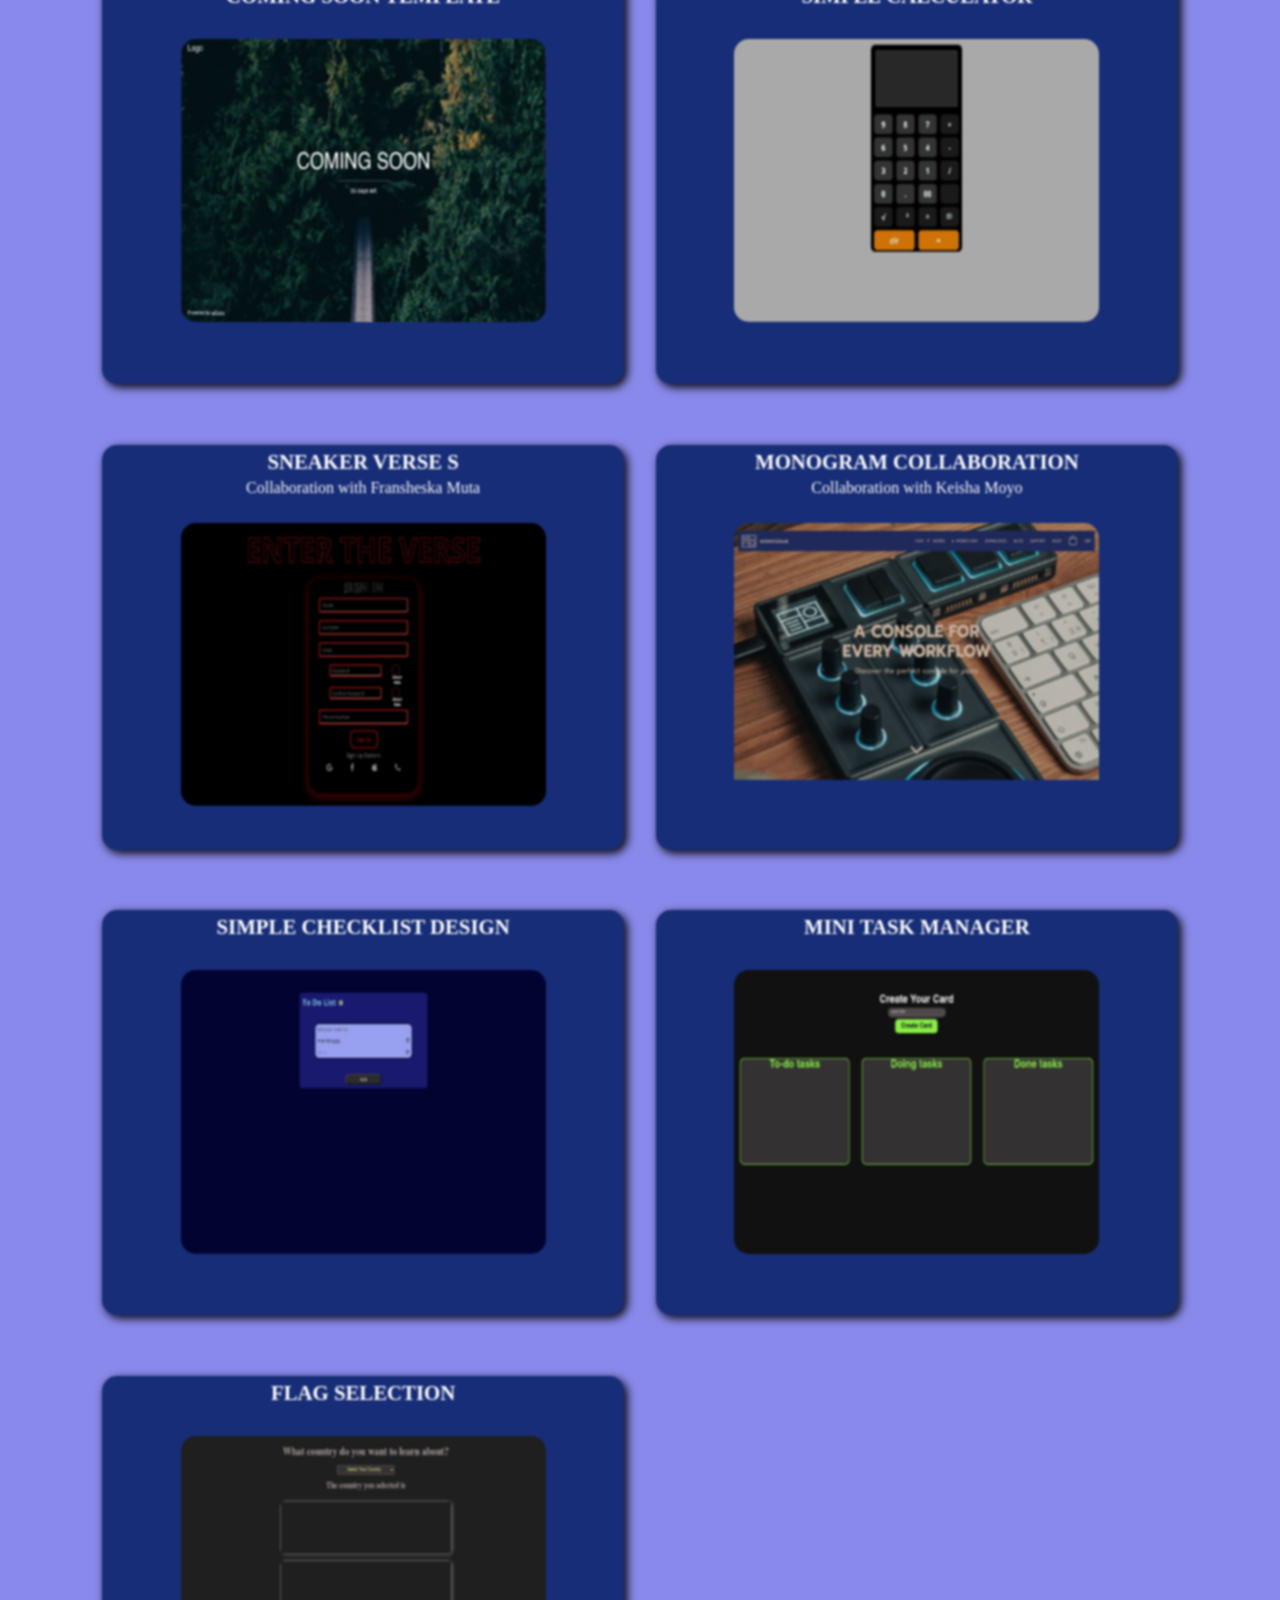
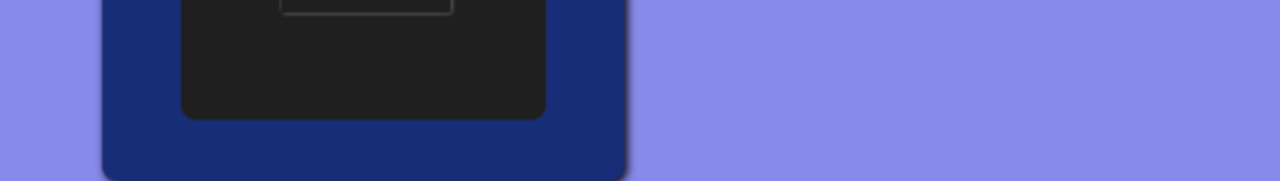
==== commit 245430b6: "Added my first react project which is about flag selection" ====
--- a/index.html
+++ b/index.html
@@ -36,7 +36,7 @@
         </ul>
       </nav>
 
-      <footer id="aboutMeFoot">
+      <footer class="aboutMeFootHidden">
         <div>
           <h2>My SKILLS</h2>
           <section>
@@ -305,6 +305,12 @@
             <img src="./images/mini task manager.png" alt="My task manager home page" />
           </a>
         </section>
+        <section>
+          <a href="https://flag-selection-rho.vercel.app/" target="_blank"
+            ><h3>FLAG SELECTION</h3>
+            <img src="./images/whatsTheFlag.png" alt="Flag selection home page" />
+          </a>
+        </section>
       </div>
       <script src="index.js"></script>
     </main>
--- a/styles.css
+++ b/styles.css
@@ -8,7 +8,6 @@
 
 body {
   width: 100%;
-  /* height: 100%; */
   overflow-x: hidden;
   color: white;
   background-color: rgb(137, 137, 235);
@@ -97,7 +96,6 @@
 .about-me {
   text-align: center;
   width: 100%;
-  /* height: auto; */
   margin: 0.5%;
   display: flex;
   flex-flow: column nowrap;
@@ -123,10 +121,6 @@
   color: white;
   margin: 2%;
 }
-
-/* .text h1{
-  font-size: ;FOCUS ON THE H1 TAGS ON UR BODY
-} */
 
 .describe-self .describe-image {
   width: 35vw;
@@ -202,7 +196,6 @@
   grid-row: space-evenly;
   grid-column: space-evenly;
   padding: 3%;
-  /* margin-bottom: 2%; */
 }
 
 .my-projects section {
@@ -254,7 +247,6 @@
   width: 40px;
   height: 20px;
   cursor: pointer;
-  /* margin-top: 105px; */
 }
 
 svg:hover {
@@ -264,10 +256,6 @@
 svg {
   font-size: 2rem;
   color: rgb(163, 155, 197);
-}
-
-#aboutMeFoot {
-  display: none;
 }
 
 footer {
@@ -311,6 +299,14 @@
   margin: 2.5% 0px 0px;
 }
 
+.aboutMeFootHidden {
+  display: none;
+}
+
+.aboutMeFootShown{
+  display: block;
+}
+
 .contact a {
   text-align: center;
   text-decoration: none;
@@ -326,26 +322,26 @@
 
 .contact a img {
   border-radius: 100%;
-  color: aquamarine !important;
+  color: aquamarine;
 }
 
 .contact a {
-  color: aquamarine !important;
-}
-
-#aboutMeFoot {
+  color: aquamarine;
+}
+
+.aboutMeFootHidden {
   text-align: center;
   padding: 2%;
 }
 
-#aboutMeFoot section {
+.aboutMeFootHidden section {
   display: flex;
   flex-flow: column nowrap;
   justify-content: space-around;
   margin: 1%;
 }
 
-#aboutMeFoot section p {
+.aboutMeFootHidden section p {
   background-color: rgb(48, 48, 97);
   border: 2px solid black;
   border-radius: 15px;
@@ -353,7 +349,7 @@
   margin-bottom: 2%;
 }
 
-#aboutMeFoot h2 {
+.aboutMeFootHidden h2 {
   text-decoration: underline;
 }
 
@@ -467,6 +463,7 @@
 
 /* MY PROJECTS PAGE */
 @media screen and (max-width: 800px) {
+
   .my-projects {
     display: flex;
     flex-flow: column nowrap;
@@ -497,12 +494,11 @@
   }
 
   .describe-image {
-    order: 1 !important;
+    order: 1;
   }
 
   .text {
     width: 80vw !important;
-    order: -1 !important;
     height: 34vh !important;
     margin-bottom: 14% !important;
   }
@@ -547,9 +543,7 @@
 
   .text {
     width: 80vw !important;
-    order: -1 !important;
     height: auto !important;
-    margin-bottom: 14% !important;
   }
 
   /* NAVBAR STYLING */
